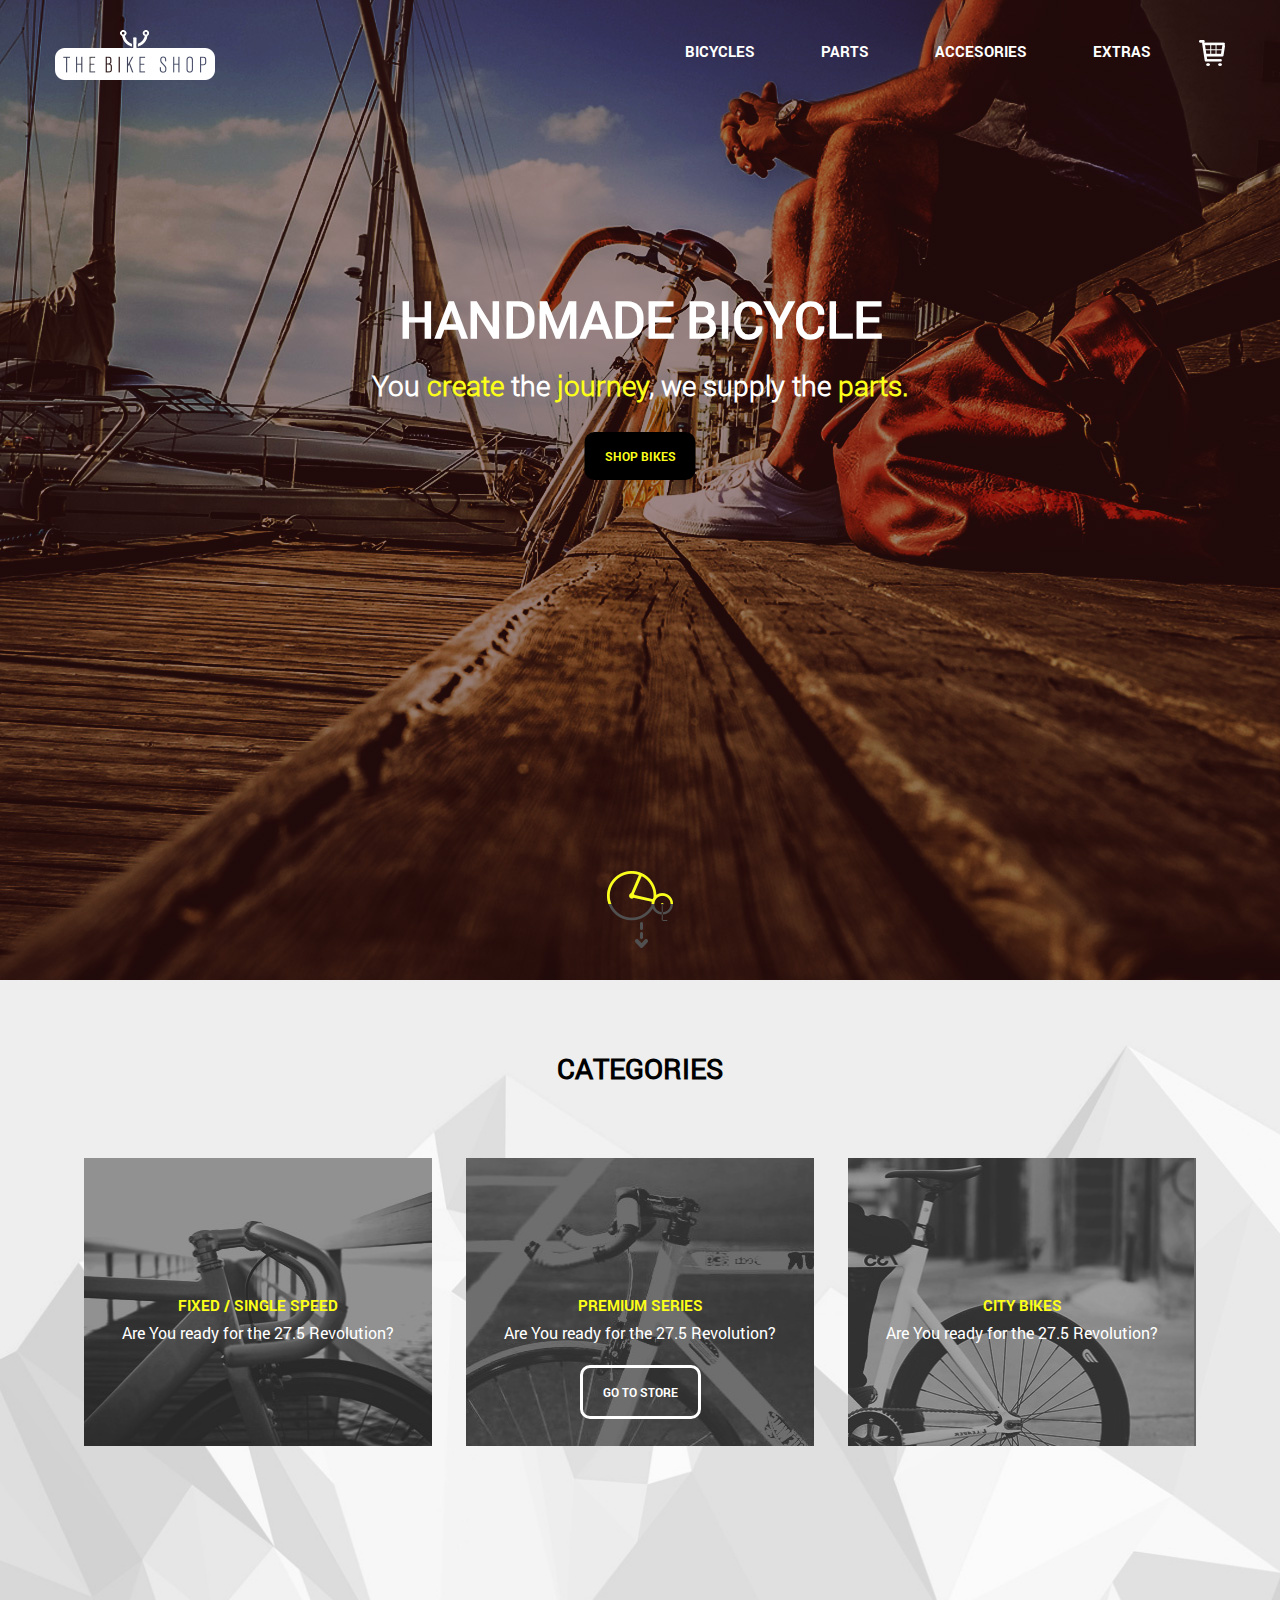
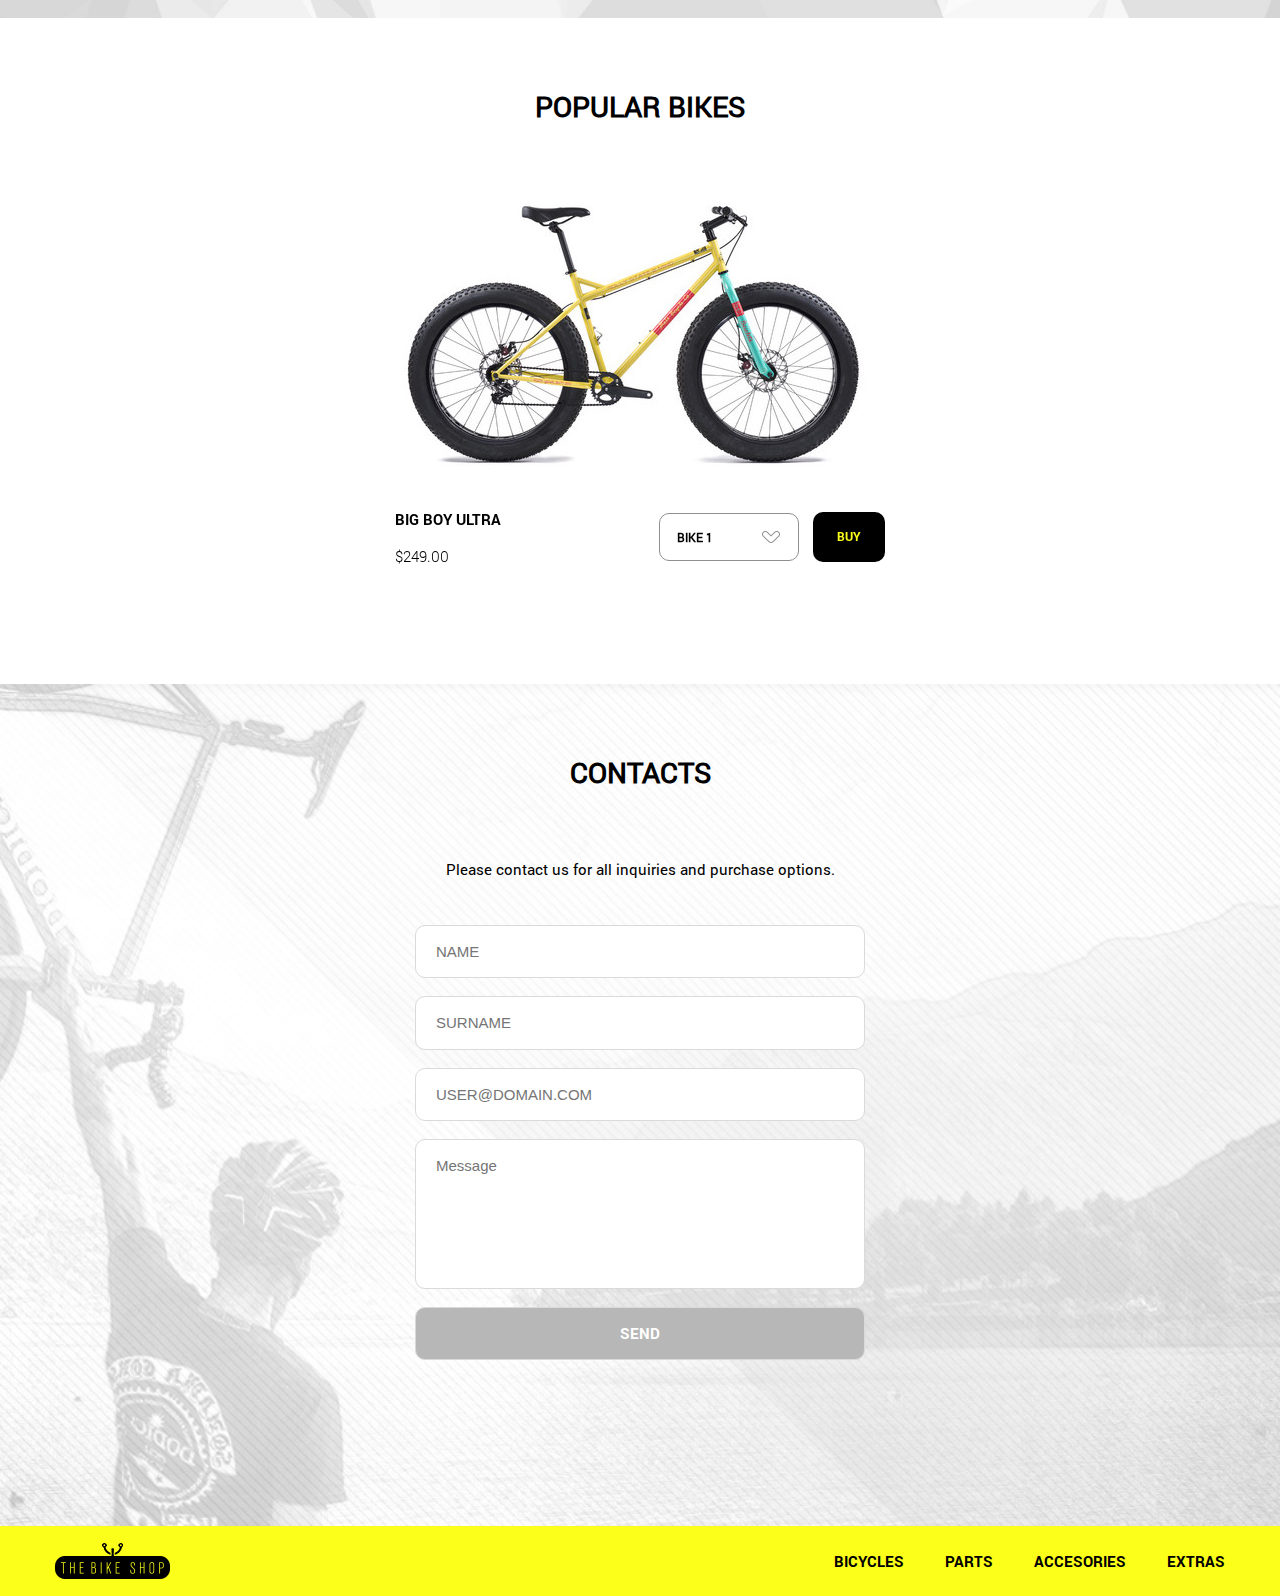
==== pages/2/index.html @ 224ae182 "Add page 2" ====
<!DOCTYPE html>
<html lang="ru-RU">
  <head>
    <meta charset="utf-8">
    <meta http-equiv="X-UA-Compatible" content="IE = edge">
    <meta name="viewport" content="width=device-width,initial-scale=1,user-scalable=no, maximum-scale=1">
    <meta name="keywords" content="">
    <link rel="shortcut icon" href="img/favicon/favicon.ico" type="image/x-icon">
    <link rel="stylesheet" type="text/css" href="fonts/fonts.css">
    <link rel="stylesheet" type="text/css" href="css/style.css">
    <title>Index
    </title>
  </head>
  <body>
    <div class="wrapper">
      <header>
        <div class="header">
          <div class="container clearfix">
            <div class="header_logo"><a href="#javascript:void(0);"><img src="img/logo.png" alt="Logo"></a></div>
            <nav class="header__nav clearfix"><a class="mobile-menu" href="#javascript(0):void(0);" id="touch-menu"><span class="hamburger"></span></a>
              <ul class="header__nav_list">
                <li><a href="#javascript:void(0);">Bicycles</a>
                  <ul class="header__nav_sublist">
                    <li><a href="#javascript:void(0);">Fixed / Single Speed</a></li>
                    <li><a href="#javascript:void(0);">City Bikes</a></li>
                    <li><a href="#javascript:void(0);">Premium Series</a></li>
                  </ul>
                </li>
                <li><a href="#javascript:void(0);">Parts</a></li>
                <li><a href="#javascript:void(0);">Accesories</a></li>
                <li><a href="#javascript:void(0);">Extras</a></li>
              </ul>
              <div class="header__nav_cart"><a href="#javascript:void(0);"><img src="img/cart.png" alt="Cart"></a></div>
            </nav>
          </div>
        </div>
      </header>
      <section class="home">
        <div class="home__text">
          <h1>HANDMADE BICYCLE</h1><h3> You<span> create</span> the <span>journey</span>, we supply the <span>parts.</span></h3><a class="g_btn" href="#javascript:void(0);">Shop Bikes</a>
        </div>
        <div class="btn_down_scroll"></div>
      </section>
      <section class="categories">
        <div class="container">
          <h2 class="section_title">Categories</h2>
          <div class="categories__item_wrap">
            <div class="categories__item"><img src="img/content/category_item1.jpg" alt="Category Item 1">
              <div class="categories__item_info"><span class="categories__item_title">Fixed / Single Speed</span><span class="categories__item_desc">Are You ready for the 27.5 Revolution?</span></div>
            </div>
            <div class="categories__item premium_item"><img src="img/content/category_item2.jpg" alt="Category Item 2">
              <div class="categories__item_info"><span class="categories__item_title">Premium Series</span><span class="categories__item_desc">Are You ready for the 27.5 Revolution?</span><a class="g_btn_shop" href="#javascript:void(0);">Go To Store</a></div>
            </div>
            <div class="categories__item"><img src="img/content/category_item3.jpg" alt="Category Item 3">
              <div class="categories__item_info"><span class="categories__item_title">City Bikes</span><span class="categories__item_desc">Are You ready for the 27.5 Revolution?</span></div>
            </div>
          </div>
        </div>
      </section>
      <section class="popular">
        <div class="container">
          <h2 class="section_title">Popular Bikes</h2>
          <div class="js_slider_bikes">
            <div class="js_slide_bike">
              <div class="js_slide_bike__img_wrap"><img src="img/slider_bikes/slide1.jpg" alt="Slide 1"></div>
              <div class="js_slide_bike__info clearfix">
                <div class="js_slide_bike__info_left"><span class="name">Big Boy Ultra</span><span class="price">$249.00</span></div>
                <div class="js_slide_bike__info_right"><select name="bikes">
<option value="bike1">Bike 1</option>
<option value="bike2">Bike 2</option>
<option value="bike3">Bike 3</option>
<option value="bike4">Bike 4</option>
</select>
                  <button class="g_btn_buy">Buy</button>
                </div>
              </div>
            </div>
            <div class="js_slide_bike">
              <div class="js_slide_bike__img_wrap"><img src="img/slider_bikes/slide2.jpg" alt="Slide 2"></div>
              <div class="js_slide_bike__info clearfix">
                <div class="js_slide_bike__info_left"><span class="name">Big Boy Ultra</span><span class="price">$249.00</span></div>
                <div class="js_slide_bike__info_right"><select name="bikes">
<option value="bike1">Bike 1</option>
<option value="bike2">Bike 2</option>
<option value="bike3">Bike 3</option>
<option value="bike4">Bike 4</option>
</select>
                  <button class="g_btn_buy">Buy</button>
                </div>
              </div>
            </div>
            <div class="js_slide_bike">
              <div class="js_slide_bike__img_wrap"><img src="img/slider_bikes/slide3.jpg" alt="Slide 3"></div>
              <div class="js_slide_bike__info clearfix">
                <div class="js_slide_bike__info_left"><span class="name">Big Boy Ultra</span><span class="price">$249.00</span></div>
                <div class="js_slide_bike__info_right"><select name="bikes">
<option value="bike1">Bike 1</option>
<option value="bike2">Bike 2</option>
<option value="bike3">Bike 3</option>
<option value="bike4">Bike 4</option>
</select>
                  <button class="g_btn_buy">Buy</button>
                </div>
              </div>
            </div>
          </div>
        </div>
      </section>
      <section class="contact_us">
        <div class="container">
          <h2 class="section_title">Contacts</h2>
          <p class="section_desc">Please contact us for all inquiries and purchase options.</p>
          <form class="contact_us__form">
            <input class="g_input_form g_input_form--mini" type="text" placeholder="Name">
            <input class="g_input_form" type="text" placeholder="Surname">
            <input class="g_input_form" type="text" placeholder="user@domain.com">
            <textarea class="g_input_form" placeholder="Message"></textarea>
            <input class="g_input_form" type="submit" value="Send">
          </form>
        </div>
      </section>
      <footer>
        <div class="footer">
          <div class="container clearfix">
            <div class="footer_nav">
              <ul class="footer_nav__list">
                <li><a href="#javascript:void(0);">Bicycles</a></li>
                <li><a href="#javascript:void(0);">Parts</a></li>
                <li><a href="#javascript:void(0);">Accesories</a></li>
                <li><a href="#javascript:void(0);">Extras</a></li>
              </ul>
            </div>
            <div class="footer_logo"><a href="#javascript:void(0);"><img src="img/logo_black.png" alt="Logo"></a></div>
          </div>
        </div>
      </footer>
    </div>
    <script type="text/javascript" src="js/jquery-3.1.1.min.js"></script>
    <script type="text/javascript" src="js/jquery-migrate-1.4.1.min.js"></script>
    <script type="text/javascript" src="js/jquery-ui.min.js"></script>
    <script type="text/javascript" src="js/cusel-min-2.5.js"></script>
    <script src="js/libs.min.js"></script>
    <script src="js/common.js"></script>
  </body>
</html>
---- pages/2/fonts/fonts.css ----
@font-face {
    font-family: "RobotoRegular";
    src: url("../fonts/RobotoRegular/RobotoRegular.eot");
    src: url("../fonts/RobotoRegular/RobotoRegular.eot?#iefix")format("embedded-opentype"),
    url("../fonts/RobotoRegular/RobotoRegular.woff") format("woff"),
    url("../fonts/RobotoRegular/RobotoRegular.ttf") format("truetype");
    font-style: normal;
    font-weight: normal;
}
/* font-family: "RobotoLight"; */
@font-face {
    font-family: "RobotoLight";
    src: url("../fonts/RobotoLight/RobotoLight.eot");
    src: url("../fonts/RobotoLight/RobotoLight.eot?#iefix")format("embedded-opentype"),
    url("../fonts/RobotoLight/RobotoLight.woff") format("woff"),
    url("../fonts/RobotoLight/RobotoLight.ttf") format("truetype");
    font-style: normal;
    font-weight: normal;
}
/* font-family: "RobotoBold"; */
@font-face {
    font-family: "RobotoBold";
    src: url("../fonts/RobotoBold/RobotoBold.eot");
    src: url("../fonts/RobotoBold/RobotoBold.eot?#iefix")format("embedded-opentype"),
    url("../fonts/RobotoBold/RobotoBold.woff") format("woff"),
    url("../fonts/RobotoBold/RobotoBold.ttf") format("truetype");
    font-style: normal;
    font-weight: normal;
}
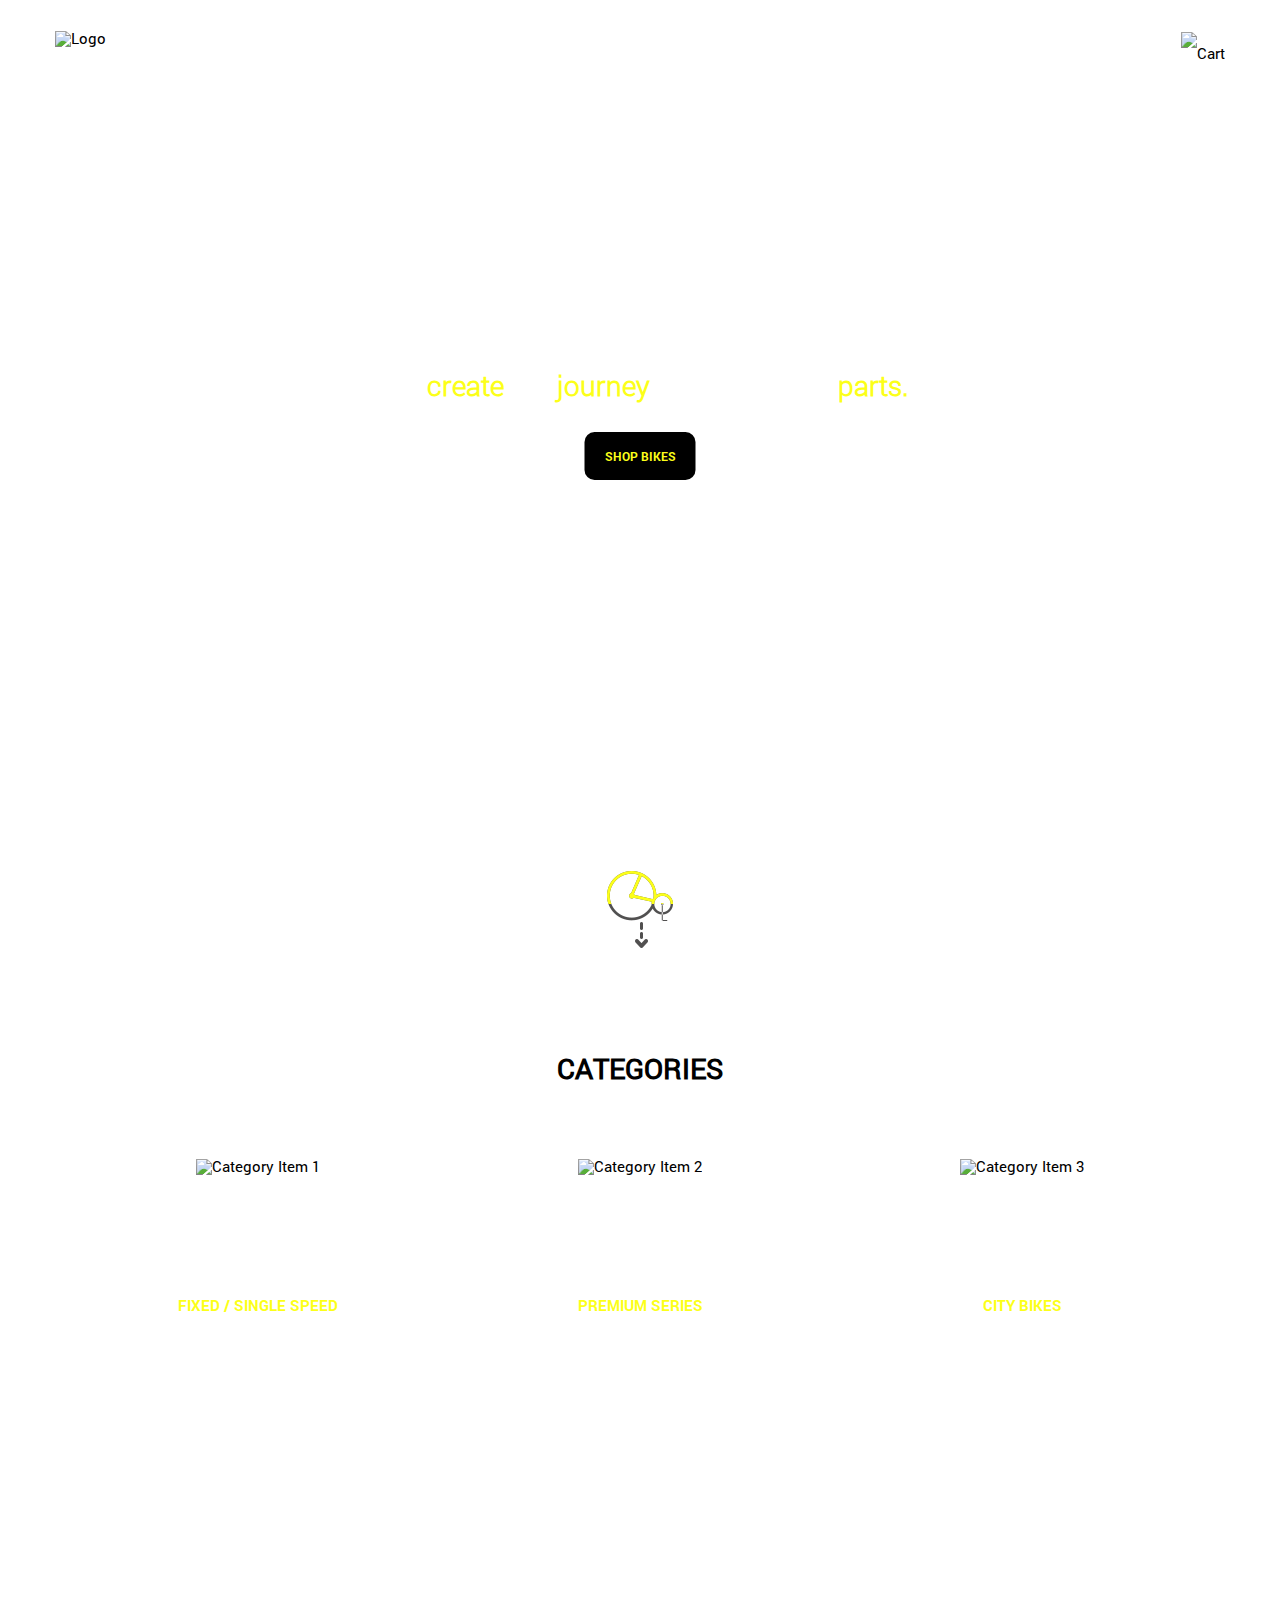
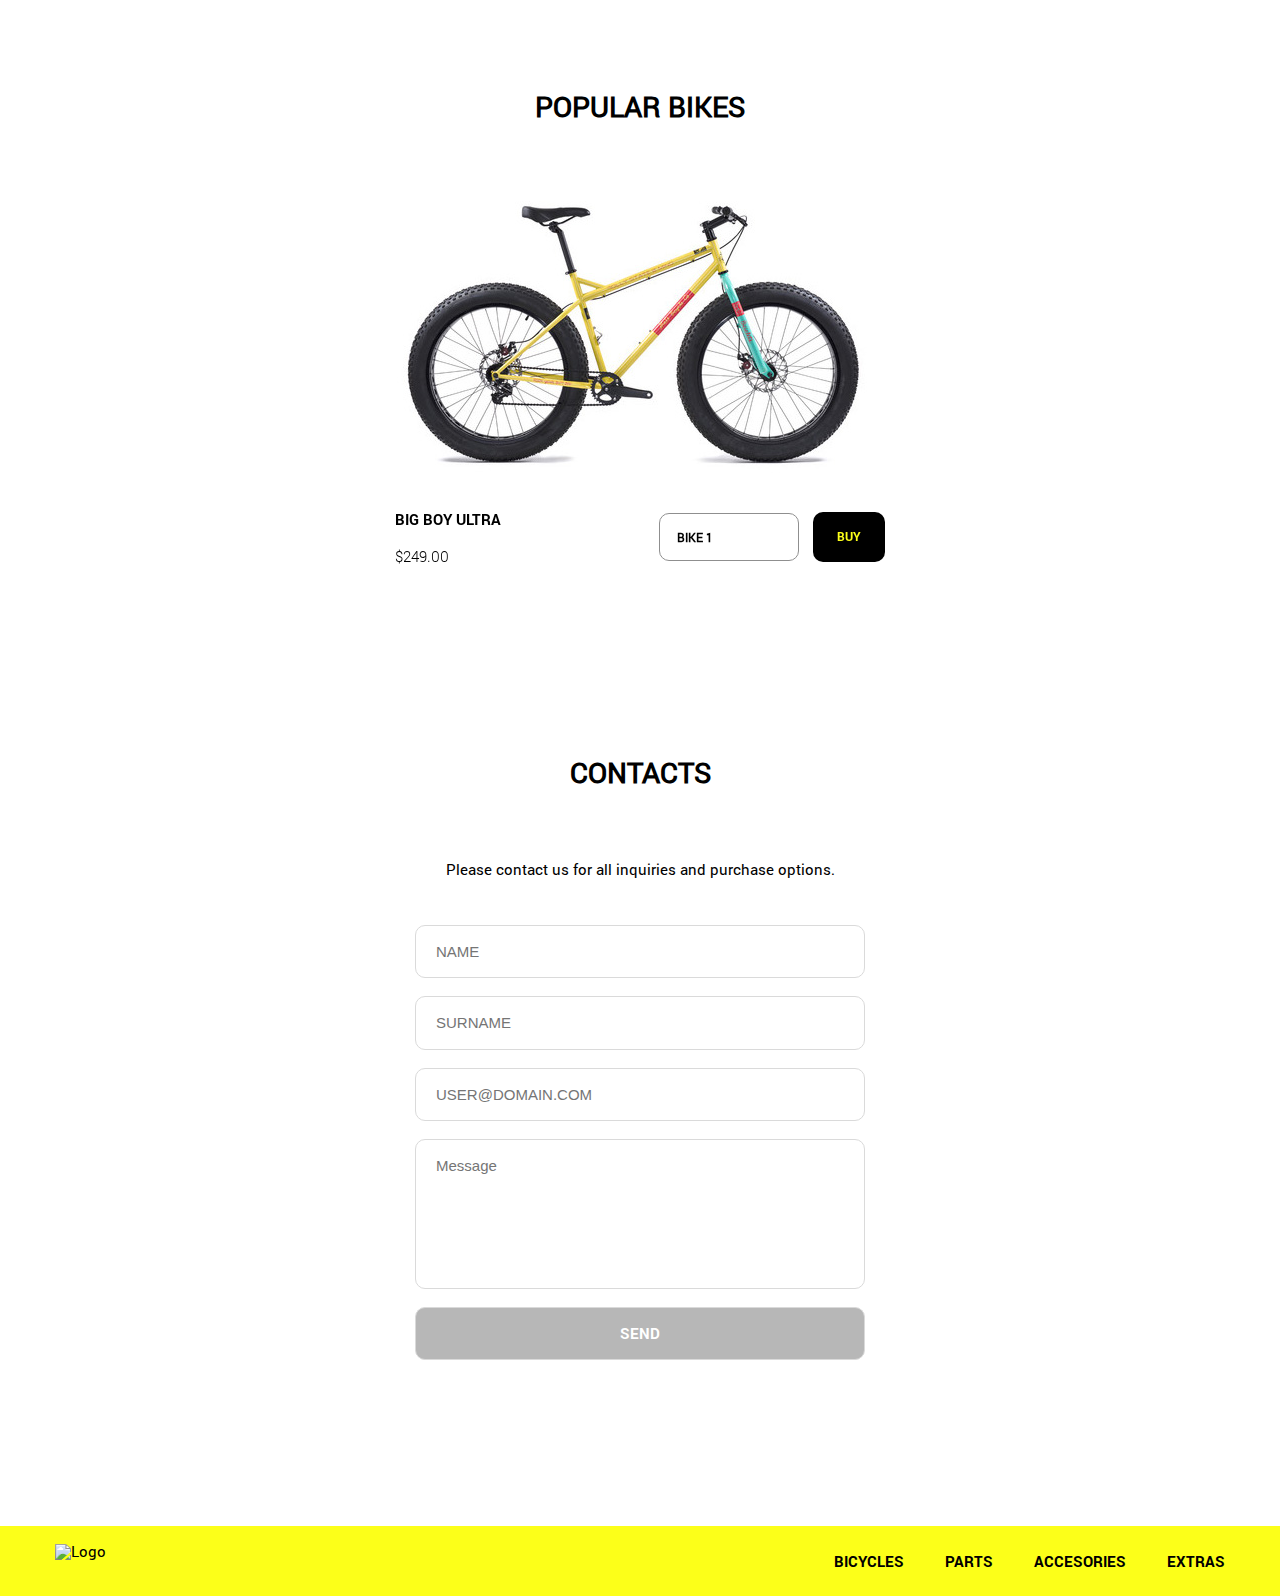
==== commit 05db53a5: "update v0.1" ====
--- a/pages/2/index.html
+++ b/pages/2/index.html
@@ -6,8 +6,8 @@
     <meta name="viewport" content="width=device-width,initial-scale=1,user-scalable=no, maximum-scale=1">
     <meta name="keywords" content="">
     <link rel="shortcut icon" href="img/favicon/favicon.ico" type="image/x-icon">
-    <link rel="stylesheet" type="text/css" href="fonts/fonts.css">
-    <link rel="stylesheet" type="text/css" href="css/style.css">
+    <link rel="stylesheet" property=stylesheet type="text/css" href="fonts/fonts.css">
+    <link rel="stylesheet" property=stylesheet type="text/css" href="css/style.css">
     <title>Index
     </title>
   </head>
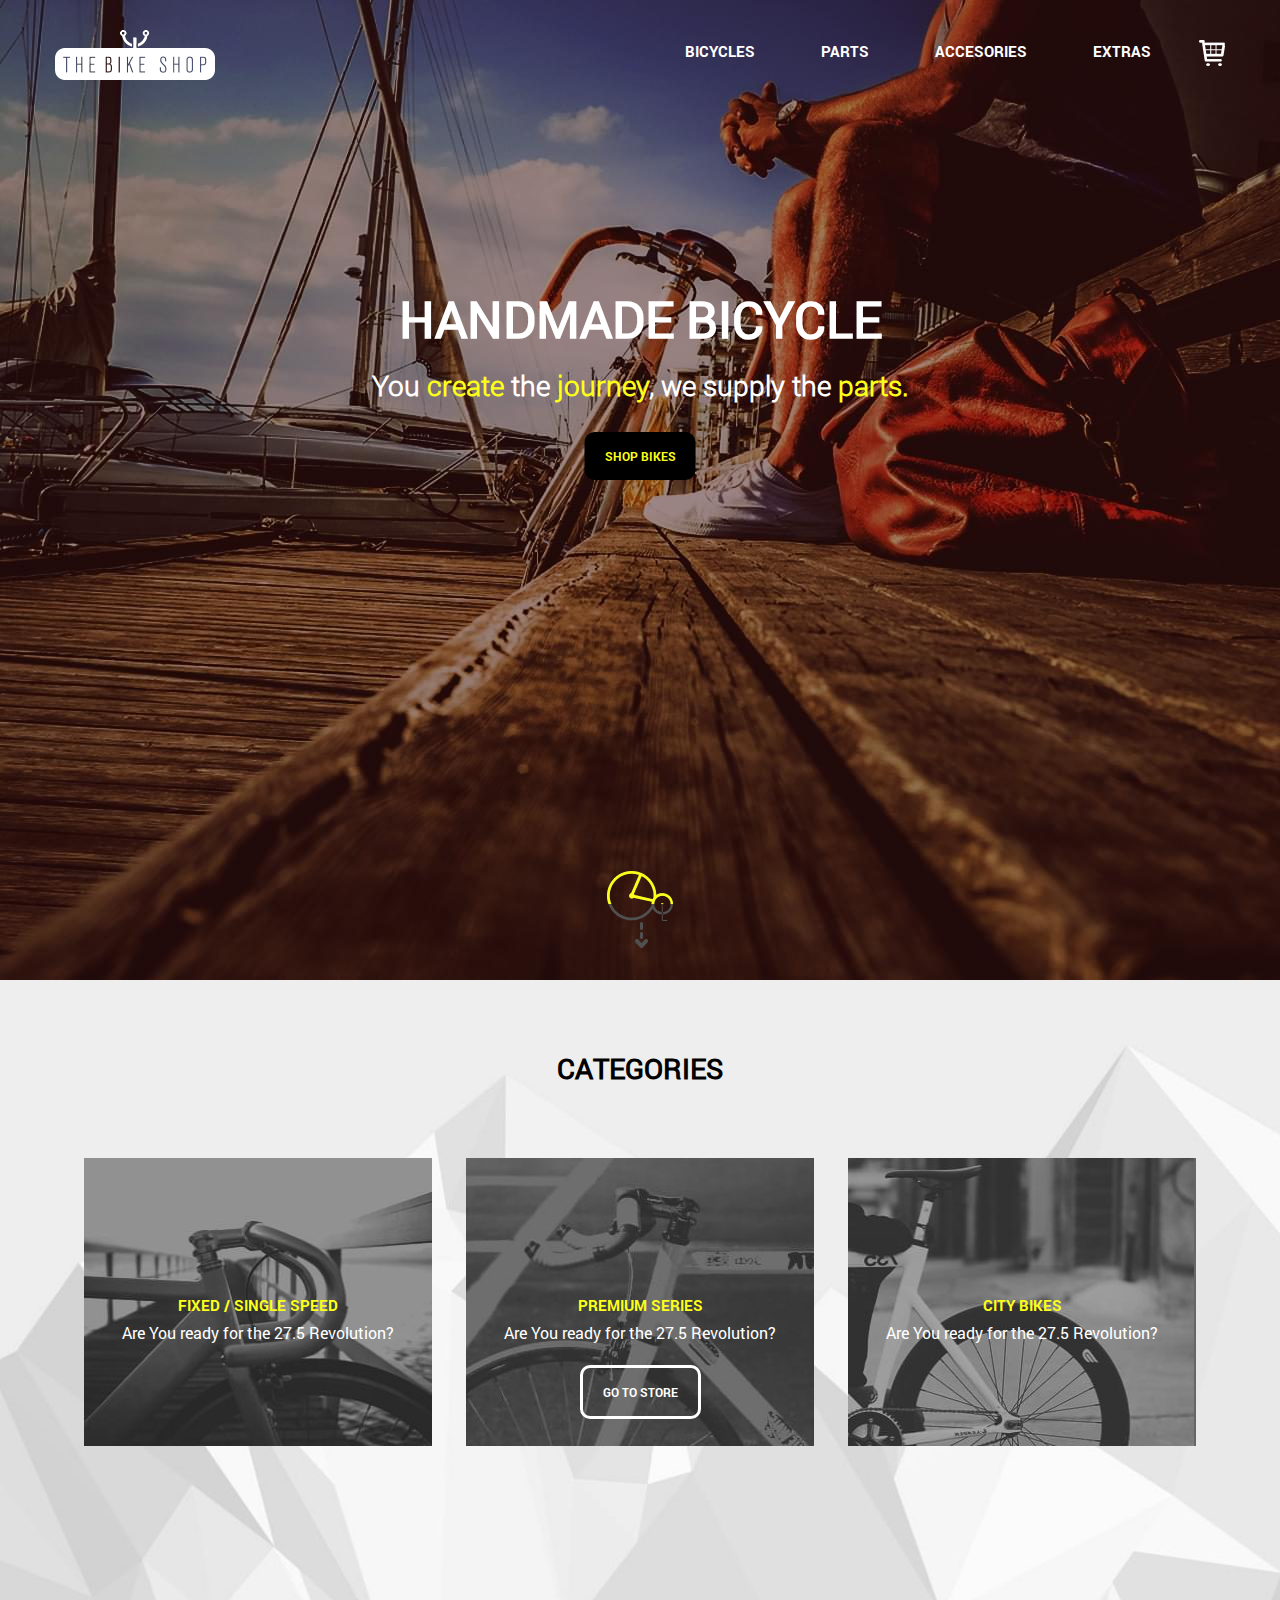
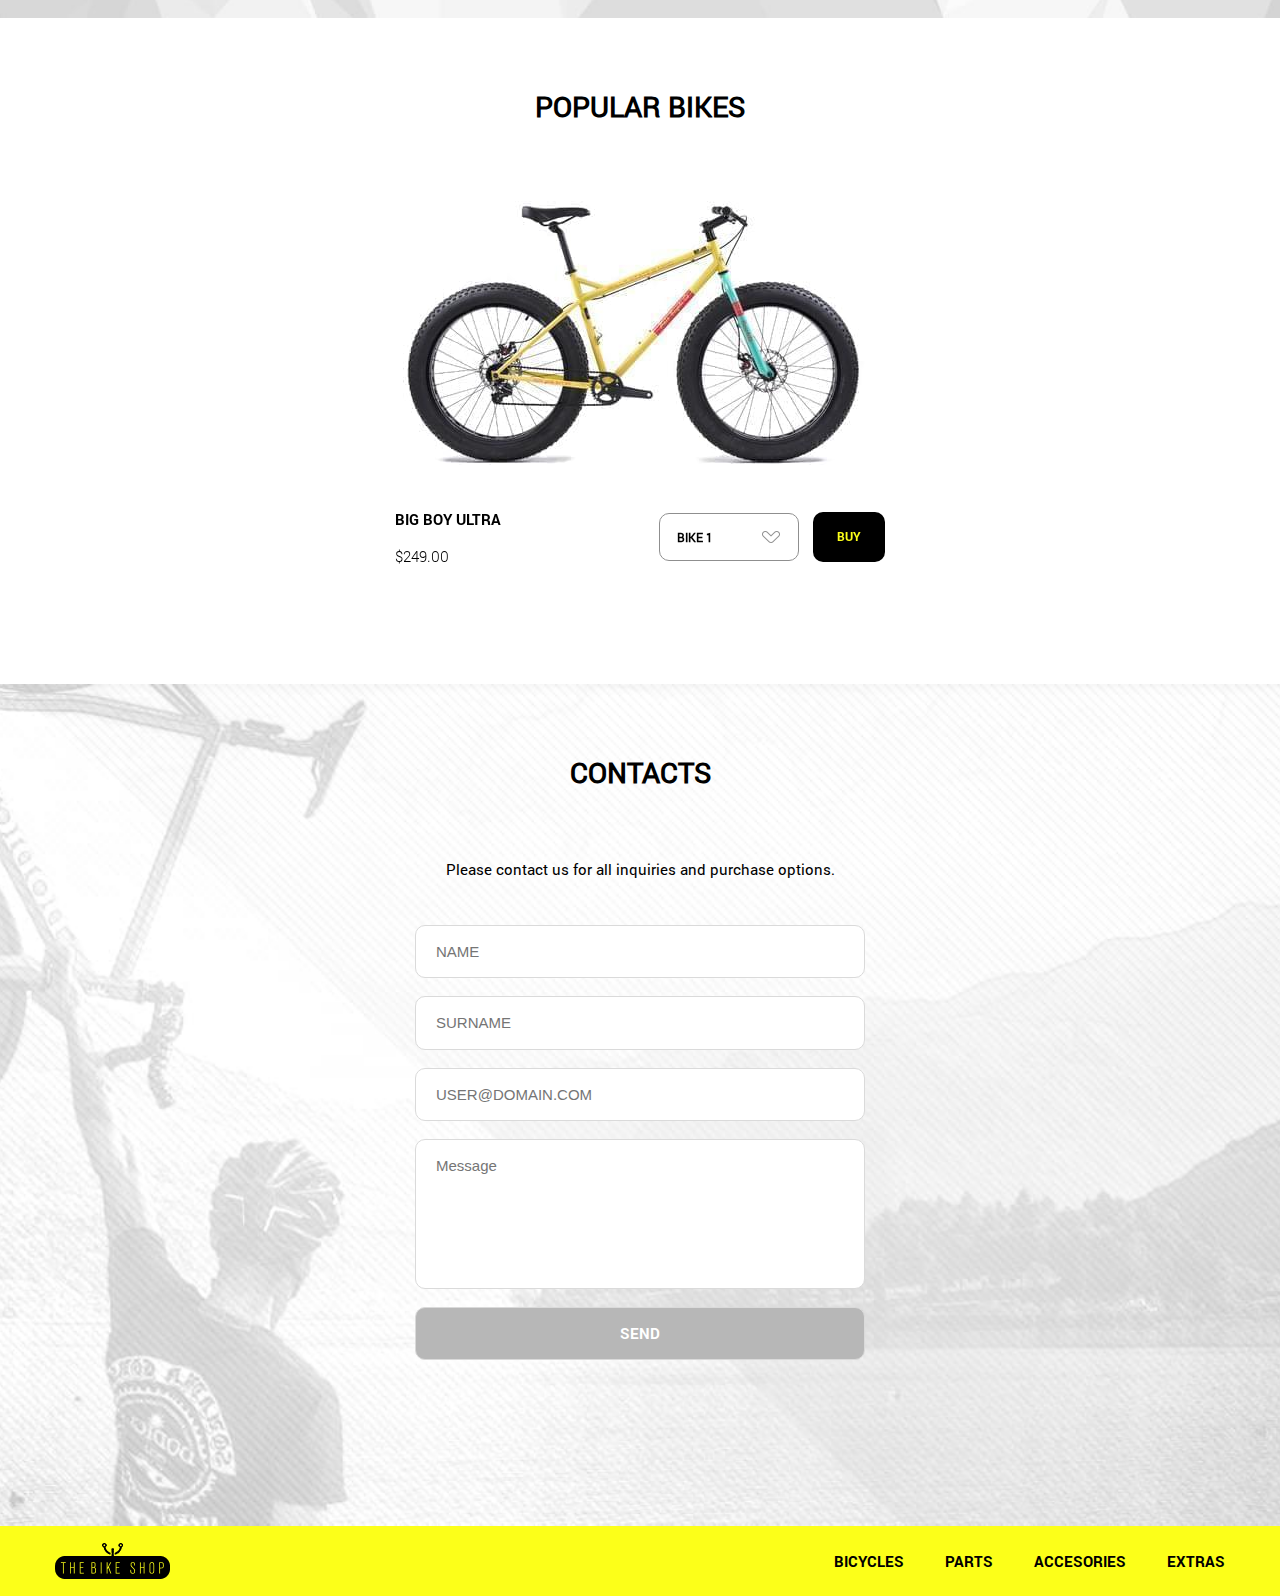
==== commit 40f44e43: "-1" ====
--- a/pages/2/index.html
+++ b/pages/2/index.html
@@ -6,8 +6,6 @@
     <meta name="viewport" content="width=device-width,initial-scale=1,user-scalable=no, maximum-scale=1">
     <meta name="keywords" content="">
     <link rel="shortcut icon" href="img/favicon/favicon.ico" type="image/x-icon">
-    <link rel="stylesheet" property=stylesheet type="text/css" href="fonts/fonts.css">
-    <link rel="stylesheet" property=stylesheet type="text/css" href="css/style.css">
     <title>Index
     </title>
   </head>
@@ -135,6 +133,8 @@
         </div>
       </footer>
     </div>
+    <link rel="stylesheet" property=stylesheet type="text/css" href="fonts/fonts.css">
+    <link rel="stylesheet" property=stylesheet type="text/css" href="css/style.css">
     <script type="text/javascript" src="js/jquery-3.1.1.min.js"></script>
     <script type="text/javascript" src="js/jquery-migrate-1.4.1.min.js"></script>
     <script type="text/javascript" src="js/jquery-ui.min.js"></script>
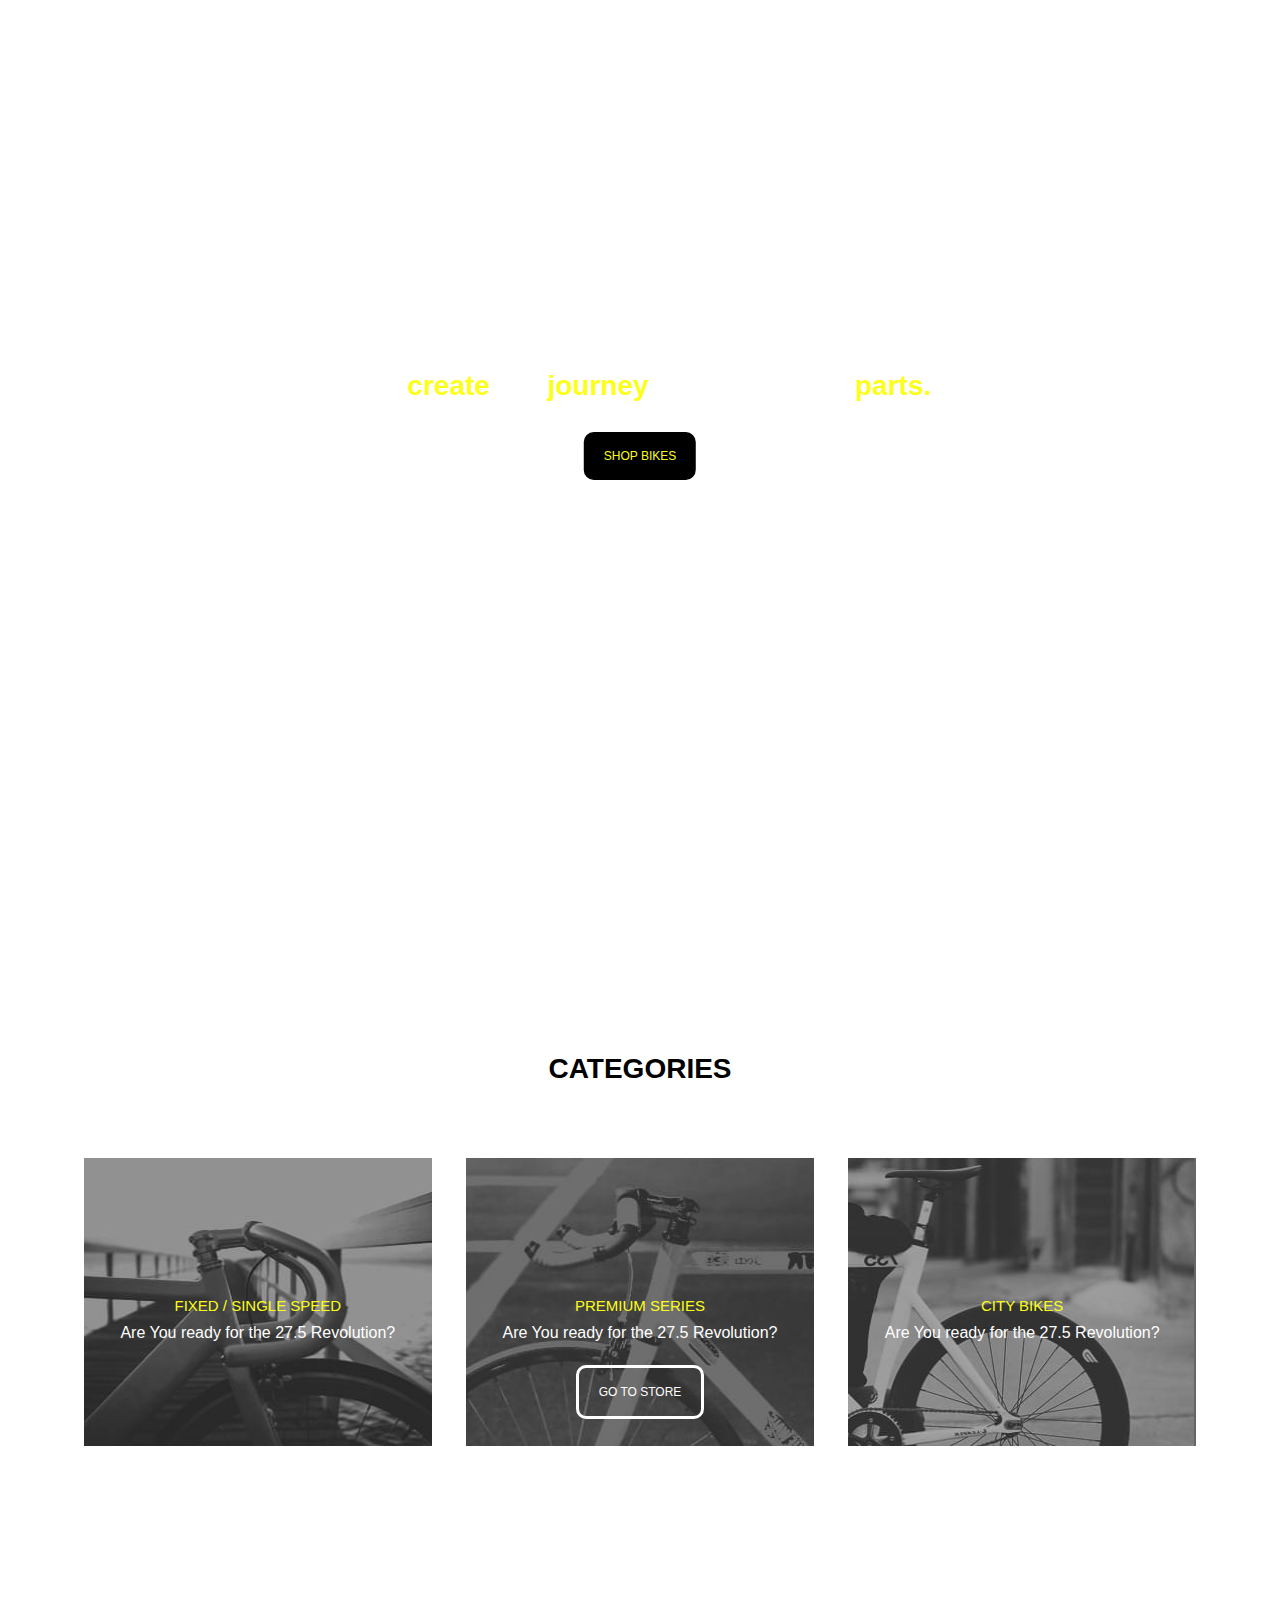
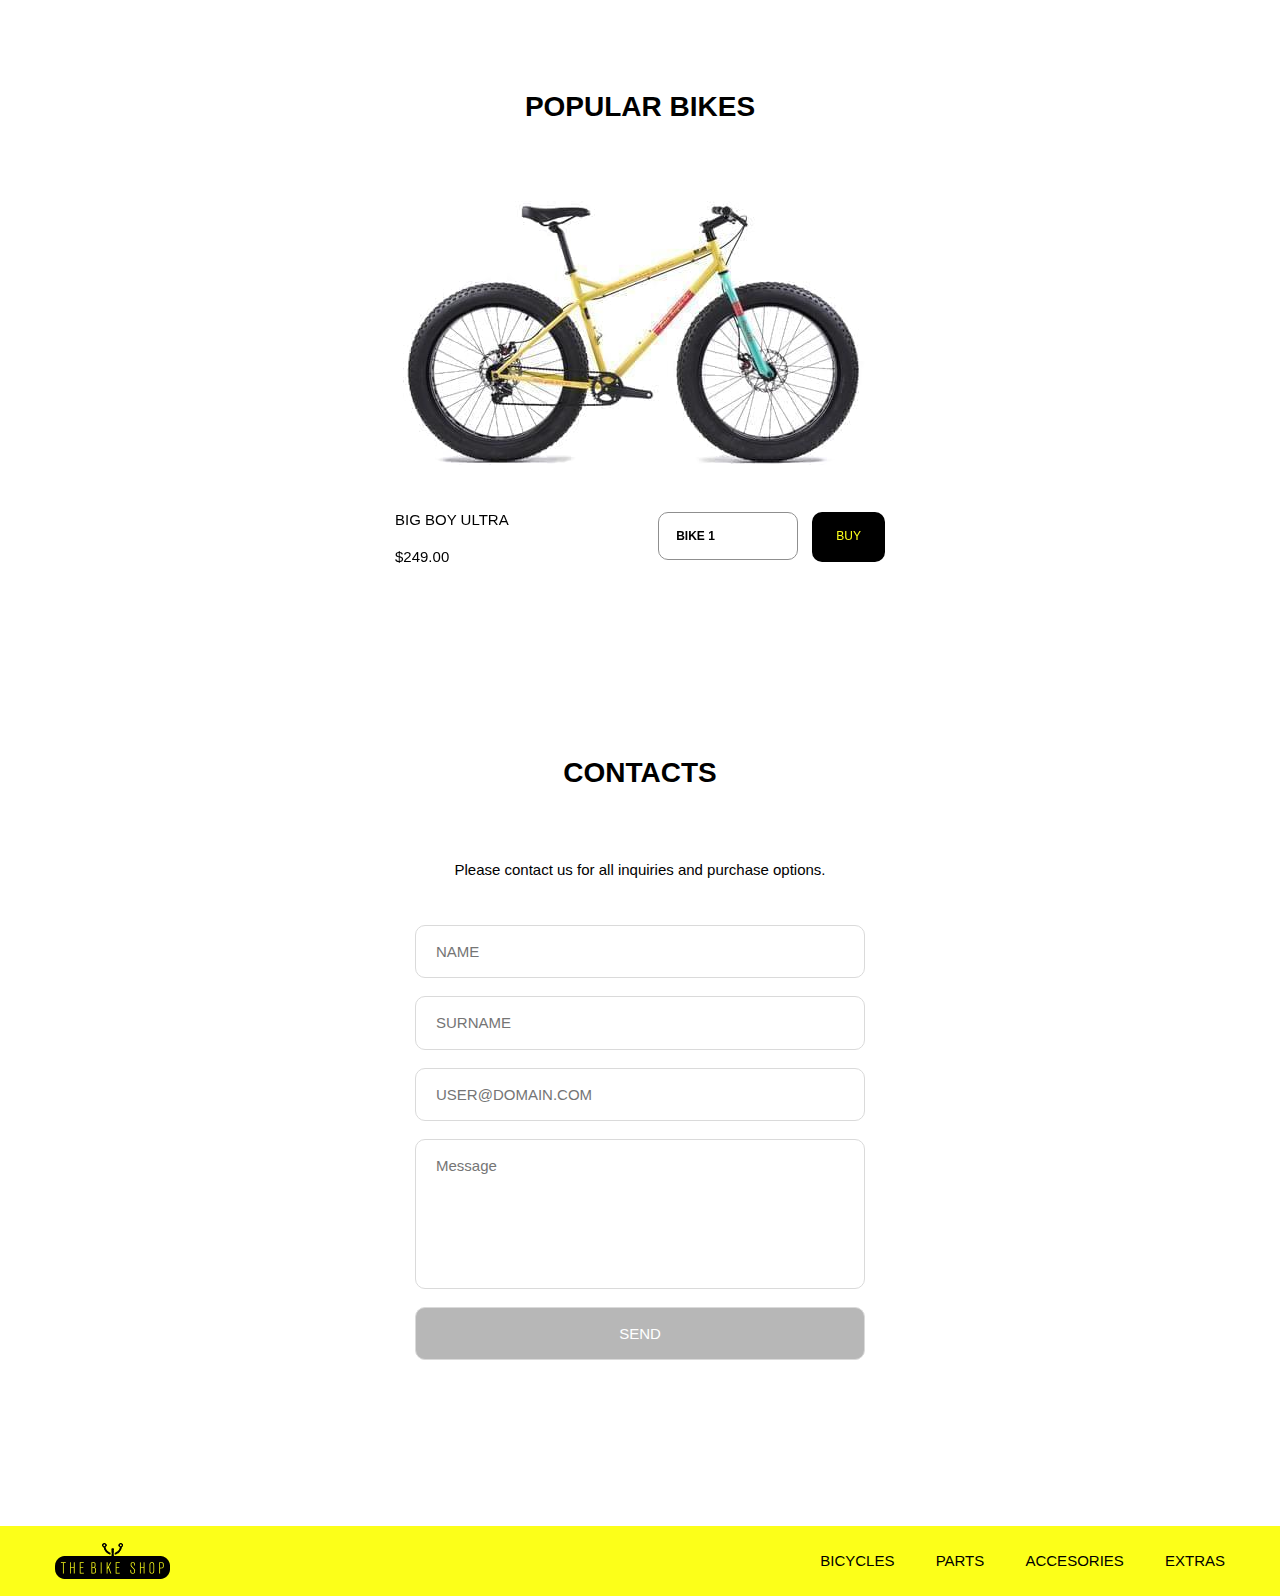
==== commit f4daf9d2: "2" ====
--- a/pages/2/index.html
+++ b/pages/2/index.html
@@ -6,6 +6,46 @@
     <meta name="viewport" content="width=device-width,initial-scale=1,user-scalable=no, maximum-scale=1">
     <meta name="keywords" content="">
     <link rel="shortcut icon" href="img/favicon/favicon.ico" type="image/x-icon">
+    <style>
+            @font-face {
+          font-family: "RobotoRegular";
+          src: url("../fonts/RobotoRegular/RobotoRegular.eot");
+          src: url("../fonts/RobotoRegular/RobotoRegular.eot?#iefix")format("embedded-opentype"),
+          url("../fonts/RobotoRegular/RobotoRegular.woff") format("woff"),
+          url("../fonts/RobotoRegular/RobotoRegular.ttf") format("truetype");
+          font-style: normal;
+          font-weight: normal;
+      }
+      /* font-family: "RobotoLight"; */
+      @font-face {
+          font-family: "RobotoLight";
+          src: url("../fonts/RobotoLight/RobotoLight.eot");
+          src: url("../fonts/RobotoLight/RobotoLight.eot?#iefix")format("embedded-opentype"),
+          url("../fonts/RobotoLight/RobotoLight.woff") format("woff"),
+          url("../fonts/RobotoLight/RobotoLight.ttf") format("truetype");
+          font-style: normal;
+          font-weight: normal;
+      }
+      /* font-family: "RobotoBold"; */
+      @font-face {
+          font-family: "RobotoBold";
+          src: url("../fonts/RobotoBold/RobotoBold.eot");
+          src: url("../fonts/RobotoBold/RobotoBold.eot?#iefix")format("embedded-opentype"),
+          url("../fonts/RobotoBold/RobotoBold.woff") format("woff"),
+          url("../fonts/RobotoBold/RobotoBold.ttf") format("truetype");
+          font-style: normal;
+          font-weight: normal;
+      }
+    </style>
+    <style>
+      @charset "UTF-8";/*! normalize.css v5.0.0 | MIT License | github.com/necolas/normalize.css */button,hr,input{overflow:visible}audio,canvas,progress,video{display:inline-block}progress,sub,sup{vertical-align:baseline}[type=checkbox],[type=radio],legend{padding:0;box-sizing:border-box}.mfp-arrow,.slick-slider{-webkit-tap-highlight-color:transparent}.mfp-arrow:after,.mfp-arrow:before,.mfp-container:before,.mfp-figure:after,.slick-track:after,.slick-track:before{content:''}.mfp-close,a{text-decoration:none}*,.mfp-container,.slick-slider,:after,:before,img.mfp-img,legend{box-sizing:border-box}.clearfix:after,.slick-track:after{clear:both}html{font-family:sans-serif;-ms-text-size-adjust:100%;-webkit-text-size-adjust:100%}body{margin:0}article,aside,details,figcaption,figure,footer,header,main,menu,nav,section{display:block}h1{font-size:2em}figure{margin:1em 40px}hr{box-sizing:content-box;height:0}code,kbd,pre,samp{font-family:monospace,monospace;font-size:1em}a{background-color:transparent;-webkit-text-decoration-skip:objects}a:active,a:hover{outline-width:0}abbr[title]{border-bottom:none;text-decoration:underline;text-decoration:underline dotted}b,strong{font-weight:bolder}dfn{font-style:italic}mark{background-color:#ff0;color:#000}small{font-size:80%}sub,sup{font-size:75%;line-height:0;position:relative}sub{bottom:-.25em}sup{top:-.5em}.mfp-bg,.mfp-container,.mfp-wrap{left:0;top:0;width:100%}audio:not([controls]){display:none;height:0}img{border-style:none}svg:not(:root){overflow:hidden}button,input,optgroup,select,textarea{font-family:sans-serif;font-size:100%;line-height:1.15;margin:0}button,select{text-transform:none}[type=reset],[type=submit],button,html [type=button]{-webkit-appearance:button}[type=button]::-moz-focus-inner,[type=reset]::-moz-focus-inner,[type=submit]::-moz-focus-inner,button::-moz-focus-inner{border-style:none;padding:0}[type=button]:-moz-focusring,[type=reset]:-moz-focusring,[type=submit]:-moz-focusring,button:-moz-focusring{outline:ButtonText dotted 1px}fieldset{border:1px solid silver;margin:0 2px;padding:.35em .625em .75em}legend{color:inherit;display:table;max-width:100%;white-space:normal}.cusel,.footer_nav,.header__nav_cart,.mfp-container:before,.mfp-content,.mobile-menu,audio,canvas,iframe,img,svg,video{vertical-align:middle}textarea{overflow:auto}[type=number]::-webkit-inner-spin-button,[type=number]::-webkit-outer-spin-button{height:auto}[type=search]{-webkit-appearance:textfield;outline-offset:-2px}[type=search]::-webkit-search-cancel-button,[type=search]::-webkit-search-decoration{-webkit-appearance:none}::-webkit-file-upload-button{-webkit-appearance:button;font:inherit}summary{display:list-item}[hidden],template{display:none}.mfp-bg{height:100%;z-index:1042;overflow:hidden;position:fixed;background:#0b0b0b;opacity:.8}.mfp-wrap{height:100%;z-index:1043;position:fixed;outline:0!important;-webkit-backface-visibility:hidden}.mfp-container{text-align:center;position:absolute;height:100%;padding:0 8px}.mfp-container:before{display:inline-block;height:100%}.mfp-align-top .mfp-container:before{display:none}.mfp-content{position:relative;display:inline-block;margin:0 auto;text-align:left;z-index:1045}.mfp-close,.mfp-preloader{text-align:center;position:absolute}.mfp-ajax-holder .mfp-content,.mfp-inline-holder .mfp-content{width:100%;cursor:auto}.mfp-ajax-cur{cursor:progress}.mfp-zoom-out-cur,.mfp-zoom-out-cur .mfp-image-holder .mfp-close{cursor:zoom-out}.mfp-zoom{cursor:pointer;cursor:zoom-in}.mfp-auto-cursor .mfp-content{cursor:auto}.mfp-arrow,.mfp-close,.mfp-counter,.mfp-preloader{-webkit-user-select:none;-moz-user-select:none;-ms-user-select:none;user-select:none}.mfp-loading.mfp-figure{display:none}.mfp-hide{display:none!important}.mfp-preloader{color:#CCC;top:50%;width:auto;margin-top:-.8em;left:8px;right:8px;z-index:1044}.mfp-preloader a{color:#CCC}.mfp-close,.mfp-preloader a:hover{color:#FFF}.mfp-s-error .mfp-content,.mfp-s-ready .mfp-preloader{display:none}button.mfp-arrow,button.mfp-close{overflow:visible;cursor:pointer;background:0 0;border:0;-webkit-appearance:none;display:block;outline:0;padding:0;z-index:1046;box-shadow:none;-ms-touch-action:manipulation;touch-action:manipulation}button::-moz-focus-inner{padding:0;border:0}.mfp-close{width:44px;height:44px;line-height:44px;right:0;top:0;opacity:.65;padding:0 0 18px 10px;font-style:normal;font-size:28px;font-family:Arial,Baskerville,monospace}.mfp-close:focus,.mfp-close:hover{opacity:1}.mfp-close:active{top:1px}.mfp-close-btn-in .mfp-close{color:#333}.mfp-iframe-holder .mfp-close,.mfp-image-holder .mfp-close{color:#FFF;right:-6px;text-align:right;padding-right:6px;width:100%}.mfp-counter{position:absolute;top:0;right:0;color:#CCC;font-size:12px;line-height:18px;white-space:nowrap}.mfp-figure,img.mfp-img{line-height:0}.mfp-arrow{position:absolute;opacity:.65;margin:-55px 0 0;top:50%;padding:0;width:90px;height:110px}.mfp-arrow:active{margin-top:-54px}.mfp-arrow:focus,.mfp-arrow:hover{opacity:1}.mfp-arrow:after,.mfp-arrow:before{display:block;width:0;height:0;position:absolute;left:0;top:0;margin-top:35px;margin-left:35px;border:inset transparent}.mfp-arrow:after{border-top-width:13px;border-bottom-width:13px;top:8px}.mfp-arrow:before{border-top-width:21px;border-bottom-width:21px;opacity:.7}.mfp-arrow-left{left:0}.mfp-arrow-left:after{border-right:17px solid #FFF;margin-left:31px}.mfp-arrow-left:before{margin-left:25px;border-right:27px solid #3F3F3F}.mfp-arrow-right{right:0}.mfp-arrow-right:after{border-left:17px solid #FFF;margin-left:39px}.mfp-arrow-right:before{border-left:27px solid #3F3F3F}.mfp-iframe-holder{padding-top:40px;padding-bottom:40px}.mfp-iframe-holder .mfp-content{line-height:0;width:100%;max-width:900px}.mfp-image-holder .mfp-content,img.mfp-img{max-width:100%}.mfp-iframe-holder .mfp-close{top:-40px}.mfp-iframe-scaler{width:100%;height:0;overflow:hidden;padding-top:56.25%}.mfp-iframe-scaler iframe{position:absolute;display:block;top:0;left:0;width:100%;height:100%;box-shadow:0 0 8px rgba(0,0,0,.6);background:#000}.mfp-figure:after,img.mfp-img{width:auto;height:auto;display:block}img.mfp-img{padding:40px 0;margin:0 auto}.mfp-figure:after{position:absolute;left:0;top:40px;bottom:40px;right:0;z-index:-1;box-shadow:0 0 8px rgba(0,0,0,.6);background:#444}.mfp-figure small{color:#BDBDBD;display:block;font-size:12px;line-height:14px}.mfp-figure figure{margin:0}.mfp-bottom-bar{margin-top:-36px;position:absolute;top:100%;left:0;width:100%;cursor:auto}.mfp-title{text-align:left;line-height:18px;color:#F3F3F3;word-wrap:break-word;padding-right:36px}.mfp-gallery .mfp-image-holder .mfp-figure{cursor:pointer}@media screen and (max-width:800px) and (orientation:landscape),screen and (max-height:300px){.mfp-img-mobile .mfp-image-holder{padding-left:0;padding-right:0}.mfp-img-mobile img.mfp-img{padding:0}.mfp-img-mobile .mfp-figure:after{top:0;bottom:0}.mfp-img-mobile .mfp-figure small{display:inline;margin-left:5px}.mfp-img-mobile .mfp-bottom-bar{background:rgba(0,0,0,.6);bottom:0;margin:0;top:auto;padding:3px 5px;position:fixed;box-sizing:border-box}.mfp-img-mobile .mfp-bottom-bar:empty{padding:0}.mfp-img-mobile .mfp-counter{right:5px;top:3px}.mfp-img-mobile .mfp-close{top:0;right:0;width:35px;height:35px;line-height:35px;background:rgba(0,0,0,.6);position:fixed;text-align:center;padding:0}}@media all and (max-width:900px){.mfp-arrow{transform:scale(.75)}.mfp-arrow-left{transform-origin:0}.mfp-arrow-right{transform-origin:100%}.mfp-container{padding-left:6px;padding-right:6px}}.bx-wrapper{position:relative;margin:0 auto 60px;padding:0}.bx-wrapper img{max-width:100%;display:block}.bx-wrapper .bx-viewport{box-shadow:0 0 5px #ccc;border:5px solid #fff;left:-5px;background:#fff;transform:translatez(0)}.bx-wrapper .bx-controls-auto,.bx-wrapper .bx-pager{position:absolute;bottom:-30px;width:100%}.bx-wrapper .bx-loading{min-height:50px;background:url(../img/plugins/bxslider/bx_loader.gif) center center no-repeat #fff;height:100%;width:100%;position:absolute;top:0;left:0;z-index:2000}.bx-wrapper .bx-pager{text-align:center;font-size:.85em;font-family:Arial;font-weight:700;color:#666;padding-top:20px}.bx-wrapper .bx-controls-auto .bx-controls-auto-item,.bx-wrapper .bx-pager .bx-pager-item{display:inline-block}.bx-wrapper .bx-pager.bx-default-pager a{background:#666;text-indent:-9999px;display:block;width:10px;height:10px;margin:0 5px;outline:0;border-radius:5px}.bx-wrapper .bx-pager.bx-default-pager a.active,.bx-wrapper .bx-pager.bx-default-pager a:hover{background:#000}.bx-wrapper .bx-prev{left:10px;background:url(../img/plugins/bxslider/controls.png) 0 -32px no-repeat}.bx-wrapper .bx-next{right:10px;background:url(../img/plugins/bxslider/controls.png) -43px -32px no-repeat}.bx-wrapper .bx-prev:hover{background-position:0 0}.bx-wrapper .bx-next:hover{background-position:-43px 0}.bx-wrapper .bx-controls-direction a{position:absolute;top:50%;margin-top:-16px;outline:0;width:32px;height:32px;text-indent:-9999px;z-index:9999}.bx-wrapper .bx-controls-direction a.disabled{display:none}.bx-wrapper .bx-controls-auto{text-align:center}.bx-wrapper .bx-controls-auto .bx-start{display:block;text-indent:-9999px;width:10px;height:11px;outline:0;background:url(../img/plugins/bxslider/controls.png) -86px -11px no-repeat;margin:0 3px}.bx-wrapper .bx-controls-auto .bx-start.active,.bx-wrapper .bx-controls-auto .bx-start:hover{background-position:-86px 0}.bx-wrapper .bx-controls-auto .bx-stop{display:block;text-indent:-9999px;width:9px;height:11px;outline:0;background:url(../img/plugins/bxslider/controls.png) -86px -44px no-repeat;margin:0 3px}.bx-wrapper .bx-controls-auto .bx-stop.active,.bx-wrapper .bx-controls-auto .bx-stop:hover{background-position:-86px -33px}.bx-wrapper .bx-controls.bx-has-controls-auto.bx-has-pager .bx-pager{text-align:left;width:80%}.categories__item,.categories__item_info,.categories__item_wrap,.home__text,.section_desc,.section_title,.slick-dots{text-align:center}.bx-wrapper .bx-controls.bx-has-controls-auto.bx-has-pager .bx-controls-auto{right:0;width:35px}.bx-wrapper .bx-caption{position:absolute;bottom:0;left:0;background:#666\9;background:rgba(80,80,80,.75);width:100%}.slick-list,.slick-slider,.slick-track{position:relative;display:block}.bx-wrapper .bx-caption span{color:#fff;font-family:Arial;display:block;font-size:.85em;padding:10px}.slick-dots li button:before,.slick-next:before,.slick-prev:before{font-family:slick;-webkit-font-smoothing:antialiased;-moz-osx-font-smoothing:grayscale}/*!
+ * animate.css -http://daneden.me/animate
+ * Version - 3.5.1
+ * Licensed under the MIT license - http://opensource.org/licenses/MIT
+ *
+ * Copyright (c) 2016 Daniel Eden
+ */.animated{animation-duration:1s;animation-fill-mode:both}.animated.infinite{animation-iteration-count:infinite}.animated.hinge{animation-duration:2s}.animated.bounceIn,.animated.bounceOut,.animated.flipOutX,.animated.flipOutY{animation-duration:.75s}@keyframes bounce{20%,53%,80%,from,to{animation-timing-function:cubic-bezier(.215,.61,.355,1);transform:translate3d(0,0,0)}40%,43%{animation-timing-function:cubic-bezier(.755,.050,.855,.060);transform:translate3d(0,-30px,0)}70%{animation-timing-function:cubic-bezier(.755,.050,.855,.060);transform:translate3d(0,-15px,0)}90%{transform:translate3d(0,-4px,0)}}.bounce{animation-name:bounce;transform-origin:center bottom}@keyframes flash{50%,from,to{opacity:1}25%,75%{opacity:0}}.flash{animation-name:flash}@keyframes pulse{from,to{transform:scale3d(1,1,1)}50%{transform:scale3d(1.05,1.05,1.05)}}.pulse{animation-name:pulse}@keyframes rubberBand{from,to{transform:scale3d(1,1,1)}30%{transform:scale3d(1.25,.75,1)}40%{transform:scale3d(.75,1.25,1)}50%{transform:scale3d(1.15,.85,1)}65%{transform:scale3d(.95,1.05,1)}75%{transform:scale3d(1.05,.95,1)}}.rubberBand{animation-name:rubberBand}@keyframes shake{from,to{transform:translate3d(0,0,0)}10%,30%,50%,70%,90%{transform:translate3d(-10px,0,0)}20%,40%,60%,80%{transform:translate3d(10px,0,0)}}.shake{animation-name:shake}@keyframes headShake{0%{transform:translateX(0)}6.5%{transform:translateX(-6px) rotateY(-9deg)}18.5%{transform:translateX(5px) rotateY(7deg)}31.5%{transform:translateX(-3px) rotateY(-5deg)}43.5%{transform:translateX(2px) rotateY(3deg)}50%{transform:translateX(0)}}.headShake{animation-timing-function:ease-in-out;animation-name:headShake}@keyframes swing{20%{transform:rotate3d(0,0,1,15deg)}40%{transform:rotate3d(0,0,1,-10deg)}60%{transform:rotate3d(0,0,1,5deg)}80%{transform:rotate3d(0,0,1,-5deg)}to{transform:rotate3d(0,0,1,0deg)}}.swing{transform-origin:top center;animation-name:swing}@keyframes tada{from,to{transform:scale3d(1,1,1)}10%,20%{transform:scale3d(.9,.9,.9) rotate3d(0,0,1,-3deg)}30%,50%,70%,90%{transform:scale3d(1.1,1.1,1.1) rotate3d(0,0,1,3deg)}40%,60%,80%{transform:scale3d(1.1,1.1,1.1) rotate3d(0,0,1,-3deg)}}.tada{animation-name:tada}@keyframes wobble{from,to{transform:none}15%{transform:translate3d(-25%,0,0) rotate3d(0,0,1,-5deg)}30%{transform:translate3d(20%,0,0) rotate3d(0,0,1,3deg)}45%{transform:translate3d(-15%,0,0) rotate3d(0,0,1,-3deg)}60%{transform:translate3d(10%,0,0) rotate3d(0,0,1,2deg)}75%{transform:translate3d(-5%,0,0) rotate3d(0,0,1,-1deg)}}.wobble{animation-name:wobble}@keyframes jello{11.1%,from,to{transform:none}22.2%{transform:skewX(-12.5deg) skewY(-12.5deg)}33.3%{transform:skewX(6.25deg) skewY(6.25deg)}44.4%{transform:skewX(-3.125deg) skewY(-3.125deg)}55.5%{transform:skewX(1.5625deg) skewY(1.5625deg)}66.6%{transform:skewX(-.78125deg) skewY(-.78125deg)}77.7%{transform:skewX(.390625deg) skewY(.390625deg)}88.8%{transform:skewX(-.1953125deg) skewY(-.1953125deg)}}.jello{animation-name:jello;transform-origin:center}@keyframes bounceIn{20%,40%,60%,80%,from,to{animation-timing-function:cubic-bezier(.215,.61,.355,1)}0%{opacity:0;transform:scale3d(.3,.3,.3)}20%{transform:scale3d(1.1,1.1,1.1)}40%{transform:scale3d(.9,.9,.9)}60%{opacity:1;transform:scale3d(1.03,1.03,1.03)}80%{transform:scale3d(.97,.97,.97)}to{opacity:1;transform:scale3d(1,1,1)}}.bounceIn{animation-name:bounceIn}@keyframes bounceInDown{60%,75%,90%,from,to{animation-timing-function:cubic-bezier(.215,.61,.355,1)}0%{opacity:0;transform:translate3d(0,-3000px,0)}60%{opacity:1;transform:translate3d(0,25px,0)}75%{transform:translate3d(0,-10px,0)}90%{transform:translate3d(0,5px,0)}to{transform:none}}.bounceInDown{animation-name:bounceInDown}@keyframes bounceInLeft{60%,75%,90%,from,to{animation-timing-function:cubic-bezier(.215,.61,.355,1)}0%{opacity:0;transform:translate3d(-3000px,0,0)}60%{opacity:1;transform:translate3d(25px,0,0)}75%{transform:translate3d(-10px,0,0)}90%{transform:translate3d(5px,0,0)}to{transform:none}}.bounceInLeft{animation-name:bounceInLeft}@keyframes bounceInRight{60%,75%,90%,from,to{animation-timing-function:cubic-bezier(.215,.61,.355,1)}from{opacity:0;transform:translate3d(3000px,0,0)}60%{opacity:1;transform:translate3d(-25px,0,0)}75%{transform:translate3d(10px,0,0)}90%{transform:translate3d(-5px,0,0)}to{transform:none}}.bounceInRight{animation-name:bounceInRight}@keyframes bounceInUp{60%,75%,90%,from,to{animation-timing-function:cubic-bezier(.215,.61,.355,1)}from{opacity:0;transform:translate3d(0,3000px,0)}60%{opacity:1;transform:translate3d(0,-20px,0)}75%{transform:translate3d(0,10px,0)}90%{transform:translate3d(0,-5px,0)}to{transform:translate3d(0,0,0)}}.bounceInUp{animation-name:bounceInUp}@keyframes bounceOut{20%{transform:scale3d(.9,.9,.9)}50%,55%{opacity:1;transform:scale3d(1.1,1.1,1.1)}to{opacity:0;transform:scale3d(.3,.3,.3)}}.bounceOut{animation-name:bounceOut}@keyframes bounceOutDown{20%{transform:translate3d(0,10px,0)}40%,45%{opacity:1;transform:translate3d(0,-20px,0)}to{opacity:0;transform:translate3d(0,2000px,0)}}.bounceOutDown{animation-name:bounceOutDown}@keyframes bounceOutLeft{20%{opacity:1;transform:translate3d(20px,0,0)}to{opacity:0;transform:translate3d(-2000px,0,0)}}.bounceOutLeft{animation-name:bounceOutLeft}@keyframes bounceOutRight{20%{opacity:1;transform:translate3d(-20px,0,0)}to{opacity:0;transform:translate3d(2000px,0,0)}}.bounceOutRight{animation-name:bounceOutRight}@keyframes bounceOutUp{20%{transform:translate3d(0,-10px,0)}40%,45%{opacity:1;transform:translate3d(0,20px,0)}to{opacity:0;transform:translate3d(0,-2000px,0)}}.bounceOutUp{animation-name:bounceOutUp}@keyframes fadeIn{from{opacity:0}to{opacity:1}}.fadeIn{animation-name:fadeIn}@keyframes fadeInDown{from{opacity:0;transform:translate3d(0,-100%,0)}to{opacity:1;transform:none}}.fadeInDown{animation-name:fadeInDown}@keyframes fadeInDownBig{from{opacity:0;transform:translate3d(0,-2000px,0)}to{opacity:1;transform:none}}.fadeInDownBig{animation-name:fadeInDownBig}@keyframes fadeInLeft{from{opacity:0;transform:translate3d(-100%,0,0)}to{opacity:1;transform:none}}.fadeInLeft{animation-name:fadeInLeft}@keyframes fadeInLeftBig{from{opacity:0;transform:translate3d(-2000px,0,0)}to{opacity:1;transform:none}}.fadeInLeftBig{animation-name:fadeInLeftBig}@keyframes fadeInRight{from{opacity:0;transform:translate3d(100%,0,0)}to{opacity:1;transform:none}}.fadeInRight{animation-name:fadeInRight}@keyframes fadeInRightBig{from{opacity:0;transform:translate3d(2000px,0,0)}to{opacity:1;transform:none}}.fadeInRightBig{animation-name:fadeInRightBig}@keyframes fadeInUp{from{opacity:0;transform:translate3d(0,100%,0)}to{opacity:1;transform:none}}.fadeInUp{animation-name:fadeInUp}@keyframes fadeInUpBig{from{opacity:0;transform:translate3d(0,2000px,0)}to{opacity:1;transform:none}}.fadeInUpBig{animation-name:fadeInUpBig}@keyframes fadeOut{from{opacity:1}to{opacity:0}}.fadeOut{animation-name:fadeOut}@keyframes fadeOutDown{from{opacity:1}to{opacity:0;transform:translate3d(0,100%,0)}}.fadeOutDown{animation-name:fadeOutDown}@keyframes fadeOutDownBig{from{opacity:1}to{opacity:0;transform:translate3d(0,2000px,0)}}.fadeOutDownBig{animation-name:fadeOutDownBig}@keyframes fadeOutLeft{from{opacity:1}to{opacity:0;transform:translate3d(-100%,0,0)}}.fadeOutLeft{animation-name:fadeOutLeft}@keyframes fadeOutLeftBig{from{opacity:1}to{opacity:0;transform:translate3d(-2000px,0,0)}}.fadeOutLeftBig{animation-name:fadeOutLeftBig}@keyframes fadeOutRight{from{opacity:1}to{opacity:0;transform:translate3d(100%,0,0)}}.fadeOutRight{animation-name:fadeOutRight}@keyframes fadeOutRightBig{from{opacity:1}to{opacity:0;transform:translate3d(2000px,0,0)}}.fadeOutRightBig{animation-name:fadeOutRightBig}@keyframes fadeOutUp{from{opacity:1}to{opacity:0;transform:translate3d(0,-100%,0)}}.fadeOutUp{animation-name:fadeOutUp}@keyframes fadeOutUpBig{from{opacity:1}to{opacity:0;transform:translate3d(0,-2000px,0)}}.fadeOutUpBig{animation-name:fadeOutUpBig}@keyframes flip{from{transform:perspective(400px) rotate3d(0,1,0,-360deg);animation-timing-function:ease-out}40%{transform:perspective(400px) translate3d(0,0,150px) rotate3d(0,1,0,-190deg);animation-timing-function:ease-out}50%{transform:perspective(400px) translate3d(0,0,150px) rotate3d(0,1,0,-170deg);animation-timing-function:ease-in}80%{transform:perspective(400px) scale3d(.95,.95,.95);animation-timing-function:ease-in}to{transform:perspective(400px);animation-timing-function:ease-in}}.animated.flip{-webkit-backface-visibility:visible;backface-visibility:visible;animation-name:flip}@keyframes flipInX{from{transform:perspective(400px) rotate3d(1,0,0,90deg);animation-timing-function:ease-in;opacity:0}40%{transform:perspective(400px) rotate3d(1,0,0,-20deg);animation-timing-function:ease-in}60%{transform:perspective(400px) rotate3d(1,0,0,10deg);opacity:1}80%{transform:perspective(400px) rotate3d(1,0,0,-5deg)}to{transform:perspective(400px)}}.flipInX{-webkit-backface-visibility:visible!important;backface-visibility:visible!important;animation-name:flipInX}.flipInY,.flipOutX{-webkit-backface-visibility:visible!important}@keyframes flipInY{from{transform:perspective(400px) rotate3d(0,1,0,90deg);animation-timing-function:ease-in;opacity:0}40%{transform:perspective(400px) rotate3d(0,1,0,-20deg);animation-timing-function:ease-in}60%{transform:perspective(400px) rotate3d(0,1,0,10deg);opacity:1}80%{transform:perspective(400px) rotate3d(0,1,0,-5deg)}to{transform:perspective(400px)}}.flipInY{backface-visibility:visible!important;animation-name:flipInY}@keyframes flipOutX{from{transform:perspective(400px)}30%{transform:perspective(400px) rotate3d(1,0,0,-20deg);opacity:1}to{transform:perspective(400px) rotate3d(1,0,0,90deg);opacity:0}}.flipOutX{animation-name:flipOutX;backface-visibility:visible!important}@keyframes flipOutY{from{transform:perspective(400px)}30%{transform:perspective(400px) rotate3d(0,1,0,-15deg);opacity:1}to{transform:perspective(400px) rotate3d(0,1,0,90deg);opacity:0}}.flipOutY{-webkit-backface-visibility:visible!important;backface-visibility:visible!important;animation-name:flipOutY}@keyframes lightSpeedIn{from{transform:translate3d(100%,0,0) skewX(-30deg);opacity:0}60%{transform:skewX(20deg);opacity:1}80%{transform:skewX(-5deg);opacity:1}to{transform:none;opacity:1}}.lightSpeedIn{animation-name:lightSpeedIn;animation-timing-function:ease-out}@keyframes lightSpeedOut{from{opacity:1}to{transform:translate3d(100%,0,0) skewX(30deg);opacity:0}}.lightSpeedOut{animation-name:lightSpeedOut;animation-timing-function:ease-in}@keyframes rotateIn{from{transform-origin:center;transform:rotate3d(0,0,1,-200deg);opacity:0}to{transform-origin:center;transform:none;opacity:1}}.rotateIn{animation-name:rotateIn}@keyframes rotateInDownLeft{from{transform-origin:left bottom;transform:rotate3d(0,0,1,-45deg);opacity:0}to{transform-origin:left bottom;transform:none;opacity:1}}.rotateInDownLeft{animation-name:rotateInDownLeft}@keyframes rotateInDownRight{from{transform-origin:right bottom;transform:rotate3d(0,0,1,45deg);opacity:0}to{transform-origin:right bottom;transform:none;opacity:1}}.rotateInDownRight{animation-name:rotateInDownRight}@keyframes rotateInUpLeft{from{transform-origin:left bottom;transform:rotate3d(0,0,1,45deg);opacity:0}to{transform-origin:left bottom;transform:none;opacity:1}}.rotateInUpLeft{animation-name:rotateInUpLeft}@keyframes rotateInUpRight{from{transform-origin:right bottom;transform:rotate3d(0,0,1,-90deg);opacity:0}to{transform-origin:right bottom;transform:none;opacity:1}}.rotateInUpRight{animation-name:rotateInUpRight}@keyframes rotateOut{from{transform-origin:center;opacity:1}to{transform-origin:center;transform:rotate3d(0,0,1,200deg);opacity:0}}.rotateOut{animation-name:rotateOut}@keyframes rotateOutDownLeft{from{transform-origin:left bottom;opacity:1}to{transform-origin:left bottom;transform:rotate3d(0,0,1,45deg);opacity:0}}.rotateOutDownLeft{animation-name:rotateOutDownLeft}@keyframes rotateOutDownRight{from{transform-origin:right bottom;opacity:1}to{transform-origin:right bottom;transform:rotate3d(0,0,1,-45deg);opacity:0}}.rotateOutDownRight{animation-name:rotateOutDownRight}@keyframes rotateOutUpLeft{from{transform-origin:left bottom;opacity:1}to{transform-origin:left bottom;transform:rotate3d(0,0,1,-45deg);opacity:0}}.rotateOutUpLeft{animation-name:rotateOutUpLeft}@keyframes rotateOutUpRight{from{transform-origin:right bottom;opacity:1}to{transform-origin:right bottom;transform:rotate3d(0,0,1,90deg);opacity:0}}.rotateOutUpRight{animation-name:rotateOutUpRight}@keyframes hinge{0%{transform-origin:top left;animation-timing-function:ease-in-out}20%,60%{transform:rotate3d(0,0,1,80deg);transform-origin:top left;animation-timing-function:ease-in-out}40%,80%{transform:rotate3d(0,0,1,60deg);transform-origin:top left;animation-timing-function:ease-in-out;opacity:1}to{transform:translate3d(0,700px,0);opacity:0}}.hinge{animation-name:hinge}@keyframes rollIn{from{opacity:0;transform:translate3d(-100%,0,0) rotate3d(0,0,1,-120deg)}to{opacity:1;transform:none}}.rollIn{animation-name:rollIn}@keyframes rollOut{from{opacity:1}to{opacity:0;transform:translate3d(100%,0,0) rotate3d(0,0,1,120deg)}}.rollOut{animation-name:rollOut}@keyframes zoomIn{from{opacity:0;transform:scale3d(.3,.3,.3)}50%{opacity:1}}.zoomIn{animation-name:zoomIn}@keyframes zoomInDown{from{opacity:0;transform:scale3d(.1,.1,.1) translate3d(0,-1000px,0);animation-timing-function:cubic-bezier(.55,.055,.675,.19)}60%{opacity:1;transform:scale3d(.475,.475,.475) translate3d(0,60px,0);animation-timing-function:cubic-bezier(.175,.885,.32,1)}}.zoomInDown{animation-name:zoomInDown}@keyframes zoomInLeft{from{opacity:0;transform:scale3d(.1,.1,.1) translate3d(-1000px,0,0);animation-timing-function:cubic-bezier(.55,.055,.675,.19)}60%{opacity:1;transform:scale3d(.475,.475,.475) translate3d(10px,0,0);animation-timing-function:cubic-bezier(.175,.885,.32,1)}}.zoomInLeft{animation-name:zoomInLeft}@keyframes zoomInRight{from{opacity:0;transform:scale3d(.1,.1,.1) translate3d(1000px,0,0);animation-timing-function:cubic-bezier(.55,.055,.675,.19)}60%{opacity:1;transform:scale3d(.475,.475,.475) translate3d(-10px,0,0);animation-timing-function:cubic-bezier(.175,.885,.32,1)}}.zoomInRight{animation-name:zoomInRight}@keyframes zoomInUp{from{opacity:0;transform:scale3d(.1,.1,.1) translate3d(0,1000px,0);animation-timing-function:cubic-bezier(.55,.055,.675,.19)}60%{opacity:1;transform:scale3d(.475,.475,.475) translate3d(0,-60px,0);animation-timing-function:cubic-bezier(.175,.885,.32,1)}}.zoomInUp{animation-name:zoomInUp}@keyframes zoomOut{from{opacity:1}50%{opacity:0;transform:scale3d(.3,.3,.3)}to{opacity:0}}.zoomOut{animation-name:zoomOut}@keyframes zoomOutDown{40%{opacity:1;transform:scale3d(.475,.475,.475) translate3d(0,-60px,0);animation-timing-function:cubic-bezier(.55,.055,.675,.19)}to{opacity:0;transform:scale3d(.1,.1,.1) translate3d(0,2000px,0);transform-origin:center bottom;animation-timing-function:cubic-bezier(.175,.885,.32,1)}}.zoomOutDown{animation-name:zoomOutDown}@keyframes zoomOutLeft{40%{opacity:1;transform:scale3d(.475,.475,.475) translate3d(42px,0,0)}to{opacity:0;transform:scale(.1) translate3d(-2000px,0,0);transform-origin:left center}}.zoomOutLeft{animation-name:zoomOutLeft}@keyframes zoomOutRight{40%{opacity:1;transform:scale3d(.475,.475,.475) translate3d(-42px,0,0)}to{opacity:0;transform:scale(.1) translate3d(2000px,0,0);transform-origin:right center}}.zoomOutRight{animation-name:zoomOutRight}@keyframes zoomOutUp{40%{opacity:1;transform:scale3d(.475,.475,.475) translate3d(0,60px,0);animation-timing-function:cubic-bezier(.55,.055,.675,.19)}to{opacity:0;transform:scale3d(.1,.1,.1) translate3d(0,-2000px,0);transform-origin:center bottom;animation-timing-function:cubic-bezier(.175,.885,.32,1)}}.zoomOutUp{animation-name:zoomOutUp}@keyframes slideInDown{from{transform:translate3d(0,-100%,0);visibility:visible}to{transform:translate3d(0,0,0)}}.slideInDown{animation-name:slideInDown}@keyframes slideInLeft{from{transform:translate3d(-100%,0,0);visibility:visible}to{transform:translate3d(0,0,0)}}.slideInLeft{animation-name:slideInLeft}@keyframes slideInRight{from{transform:translate3d(100%,0,0);visibility:visible}to{transform:translate3d(0,0,0)}}.slideInRight{animation-name:slideInRight}@keyframes slideInUp{from{transform:translate3d(0,100%,0);visibility:visible}to{transform:translate3d(0,0,0)}}.slick-loading .slick-slide,.slick-loading .slick-track{visibility:hidden}.slideInUp{animation-name:slideInUp}@keyframes slideOutDown{from{transform:translate3d(0,0,0)}to{visibility:hidden;transform:translate3d(0,100%,0)}}.slideOutDown{animation-name:slideOutDown}@keyframes slideOutLeft{from{transform:translate3d(0,0,0)}to{visibility:hidden;transform:translate3d(-100%,0,0)}}.slideOutLeft{animation-name:slideOutLeft}@keyframes slideOutRight{from{transform:translate3d(0,0,0)}to{visibility:hidden;transform:translate3d(100%,0,0)}}.slideOutRight{animation-name:slideOutRight}@keyframes slideOutUp{from{transform:translate3d(0,0,0)}to{visibility:hidden;transform:translate3d(0,-100%,0)}}.slideOutUp{animation-name:slideOutUp}.slick-slider{-webkit-user-select:none;-moz-user-select:none;-ms-user-select:none;user-select:none;-webkit-touch-callout:none;-khtml-user-select:none;-ms-touch-action:pan-y;touch-action:pan-y}.slick-list{margin:0;padding:0}.slick-list:focus{outline:0}.slick-list.dragging{cursor:pointer;cursor:hand}.slick-slider .slick-list,.slick-slider .slick-track{transform:translate3d(0,0,0)}.slick-track{top:0;left:0}.slick-track:after,.slick-track:before{display:table}.slick-slide{display:none;float:left;height:100%;min-height:1px}[dir=rtl] .slick-slide{float:right}.slick-slide img{display:block}.slick-slide.slick-loading img{display:none}.slick-slide.dragging img{pointer-events:none}.slick-initialized .slick-slide{display:block}.slick-vertical .slick-slide{display:block;height:auto;border:1px solid transparent}.slick-arrow.slick-hidden{display:none}.slick-dots,.slick-next,.slick-prev{position:absolute;display:block;padding:0}.slick-loading .slick-list{background:url(../img/plugins/ajax-loader.gif) center center no-repeat #fff}@font-face{font-family:slick;font-weight:400;font-style:normal;src:url(../fonts/slick.eot);src:url(../fonts/slick.eot?#iefix) format('embedded-opentype'),url(../fonts/slick.woff) format('woff'),url(../fonts/slick.ttf) format('truetype'),url(../fonts/slick.svg#slick) format('svg')}.slick-next,.slick-prev{font-size:0;line-height:0;top:50%;width:20px;height:20px;transform:translate(0,-50%);cursor:pointer;color:transparent;border:none;outline:0;background:0 0}.slick-next:focus,.slick-next:hover,.slick-prev:focus,.slick-prev:hover{color:transparent;outline:0;background:0 0}.slick-next:focus:before,.slick-next:hover:before,.slick-prev:focus:before,.slick-prev:hover:before{opacity:1}.slick-next.slick-disabled:before,.slick-prev.slick-disabled:before{opacity:.25}.slick-next:before,.slick-prev:before{font-size:20px;line-height:1;opacity:.75;color:#fff}.slick-prev{left:-25px}[dir=rtl] .slick-prev{right:-25px;left:auto}.slick-prev:before{content:'←'}.slick-next:before,[dir=rtl] .slick-prev:before{content:'→'}.slick-next{right:-25px}[dir=rtl] .slick-next{right:auto;left:-25px}[dir=rtl] .slick-next:before{content:'←'}.slick-dotted.slick-slider{margin-bottom:30px}.slick-dots{bottom:-25px;width:100%;margin:0;list-style:none}.slick-dots li{position:relative;display:inline-block;width:20px;height:20px;margin:0 5px;padding:0;cursor:pointer}h1,h2,h3,h4,h5,h6,li,p,ul{margin:0}.slick-dots li button{font-size:0;line-height:0;display:block;width:20px;height:20px;padding:5px;cursor:pointer;color:transparent;border:0;outline:0;background:0 0}.g_btn,.g_btn_buy{border-radius:10px}.slick-dots li button:focus,.slick-dots li button:hover{outline:0}.slick-dots li button:focus:before,.slick-dots li button:hover:before{opacity:1}.slick-dots li button:before{font-size:6px;line-height:20px;position:absolute;top:0;left:0;width:20px;height:20px;content:'•';text-align:center;opacity:.25;color:#000}.container,.cusel,.wrapper,section{position:relative}.slick-dots li.slick-active button:before{opacity:.75;color:#000}html{line-height:1;font-size:15px}body{font-family:RobotoRegular,Arial,sans-serif;color:#000}li,ul{padding:0;list-style-type:none}a{color:#000}textarea{resize:none;height:150px}button,input,select{outline:0}.hide{display:none}.show{display:block}::-moz-selection{background:#b3d4fc;text-shadow:none}::selection{background:#b3d4fc;text-shadow:none}.clearfix:after,.clearfix:before{content:" ";display:table}.wrapper{overflow:hidden;min-height:100%}.container{width:100%;max-width:1200px;min-width:320px;margin:0 auto;padding:0 15px}.g_btn{color:#fcff19;background-color:#000;padding:18px 20px;text-transform:uppercase;display:inline-block;font-size:12px;font-size:.8rem;font-family:RobotoBold,Arial,sans-serif}.g_btn:hover{color:#fff}.section_title{font-size:28px;font-size:1.866666666666667rem;text-transform:uppercase;padding-top:75px;padding-bottom:75px}.g_btn_buy,.g_btn_shop{display:inline-block;font-size:12px;text-transform:uppercase;font-family:RobotoBold,Arial,sans-serif}.section_desc{margin-bottom:48px}.g_btn_shop{color:#fff;background-color:transparent;border:3px solid #fff;border-radius:10px;padding:18px 20px;font-size:.8rem}.g_btn_buy,.g_btn_shop:hover{color:#fcff19}.g_btn_buy{cursor:pointer;background-color:#000;padding:18px 24px;font-size:.8rem;border:none}.g_btn_buy:hover{color:#fff}.g_input_form{width:100%;display:block;background-color:#fff;border-radius:10px;border:none;border:1px solid #dadada;padding:17px 20px;color:grey;margin-bottom:18px;text-transform:uppercase}textarea.g_input_form{text-transform:none}.cuselText,.header__nav_list li a,.home__text h1{text-transform:uppercase}input[type=submit]{background-color:#b7b7b7;font-family:RobotoBold,Arial,sans-serif;color:#fff;cursor:pointer}input[type=submit]:hover{background-color:#b1b1b1}.cusel{z-index:1;display:inline-block;padding:17px;border:1px solid #8f8f8f;background:#fff;cursor:pointer;border-radius:10px;width:140px;margin-right:10px}.cuselFrameRight{position:absolute;z-index:2;top:0;right:17px;height:100%;width:20px;background:url(../img/select-arrow.png) center no-repeat}.cuselText{z-index:1;font-weight:700;font-size:12px;font-size:.8rem;color:#000;cursor:pointer;overflow:hidden}.cusel span{display:block;padding:5px 15px;font-weight:700;font-size:13px;zoom:1;cursor:pointer;white-space:nowrap}.cusel .cuselOptHover,.cusel span:hover{background:#eee}.cusel .cuselActive,.cusel .cuselActive:hover{background:#fcff19;color:#000}.cusel:focus,.cusel:hover,.cuselFocus{background:0 0}.cusel:focus .cuselFrameRight,.cusel:hover .cuselFrameRight,.cuselFocus .cuselFrameRight{background:url(../img/select-arrow.png) center no-repeat}.cuselOpen{z-index:999}.classDisCusel,.classDisCusel .cuselFrameRight{background-image:url(../img/select-arrow.png) no-repeat center;cursor:default;color:#ccc}.classDisCusel .cuselText{cursor:default;color:#ccc}.cusel .cusel-scroll-wrap{position:absolute;left:0;top:100%;display:block;min-width:100%;width:auto;height:auto!important;visibility:hidden;margin-top:5px;padding:5px 0;border:1px solid rgba(0,0,0,.15);background:#fff;overflow:hidden;border-radius:4px;-webkit-border-radius:4px;-moz-border-radius:4px;-o-border-radius:4px;-ms-box-shadow:0 6px 12px rgba(0,0,0,.175);-o-box-shadow:0 6px 12px rgba(0,0,0,.175);box-shadow:0 6px 12px rgba(0,0,0,.175)}.cusel .jScrollPaneContainer{position:relative;z-index:5;overflow:hidden;background:#fff}.cusel-scroll-pane{top:5px;right:3px;left:0;width:auto!important}.cusel .jScrollPaneTrack{position:absolute;top:0;right:2px;height:100%;width:5px!important;background:#eee}.cusel .jScrollPaneDrag{position:absolute;left:0;width:5px!important;height:27px!important;background:#6e939e;cursor:pointer;overflow:hidden;border-radius:3px}.cusel .jScrollArrowDown,.cusel .jScrollArrowUp{width:0!important;height:0;right:4px;position:absolute;overflow:hidden;cursor:pointer}.cusel .jScrollPaneDragTop{position:absolute;top:0;left:0;width:0!important;overflow:hidden}.cusel .jScrollPaneDragBottom{position:absolute;bottom:0;left:0;width:0!important;overflow:hidden}.cusel .jScrollArrowUp{top:0}.cusel .jScrollArrowDown{top:auto;bottom:0}header{position:absolute;left:0;right:0;top:0;width:100%;z-index:2;padding-top:30px}.hamburger>span,.mobile-menu{width:30px;position:relative}.header_logo{float:left}.header__nav{float:right}.header__nav_list{display:inline-block;position:relative;float:left}.header__nav_list li{display:inline-block;margin-right:6px;padding:14px;border-top-right-radius:10px;border-top-left-radius:10px;background-color:transparent;font-family:RobotoBold,Arial,sans-serif}.header__nav_list li:hover,.header__nav_sublist{background-color:#fcff19}.header__nav_list li:last-child{margin-right:0}.header__nav_list li a{color:#fff;padding:14px}.header__nav_list li>ul{display:none}.header__nav_list li:hover>ul{display:block}.header__nav_list li:hover a{transition:.3s;color:#000}.header__nav_sublist{display:none;position:absolute;left:0;border-radius:0 10px 10px;top:100%}.header__nav_sublist li{display:block;display:border-left;font-family:RobotoBold,Arial,sans-serif;padding-right:36px;padding-left:0}.header__nav_sublist li a{color:#000}.header__nav_sublist li:hover{border-radius:10px}.header__nav_sublist li:hover a{color:red}.header__nav_cart{display:inline-block;float:right;height:43px;line-height:43px;margin-left:20px}.hamburger{display:block}.hamburger>span{display:block;margin-top:5px;background:#fff;height:5px;border-radius:2.5px}.hamburger>span:first-child{margin-top:1px;over-flow:hidden;position:relative;top:0}.mobile-menu{display:none;background-color:transparen;height:25px;color:#666}.btn_down_scroll,.home__text{position:absolute;left:50%;transform:translateX(-50%)}.home{background:url(../img/top_bg.jpg) center no-repeat;height:980px}.home__text{top:30%}.home__text h1{font-size:50px;font-size:3.333333333333333rem;color:#fff;margin-bottom:28px}.btn_down_scroll,.home__text h3{display:block;margin-bottom:32px}.home__text h3{font-size:28px;font-size:1.866666666666667rem;color:#fff;font-family:RobotoLight,Arial,sans-serif}.categories__item_title,.js_slide_bike__info_left .name{font-family:RobotoBold,Arial,sans-serif;text-transform:uppercase}.home__text h3 span{color:#fcff19}.btn_down_scroll{background-image:url(../img/sprite/sprite.png);background-position:0 0;width:66px;height:77px;bottom:0}.categories{background:url(../img/content/category_bg.jpg) center no-repeat;background-size:cover;padding-bottom:140px}.categories__item{display:inline-block;max-width:348px;height:288px;width:100%;margin-right:30px;margin-bottom:30px;position:relative;overflow:hidden;cursor:pointer}.categories__item:after{content:'';position:absolute;width:1%;height:100%;background-color:#fcff19;top:65%;left:-50%;opacity:.17;transition:.3s;transform:rotate(39.5deg)}.categories__item:hover:after{transition:.3s;width:200%}.categories__item:last-child{margin-right:0}.categories__item img{width:100%;height:100%}.categories__item_title{color:#fcff19;margin-bottom:12px;display:block}.categories__item_desc{font-size:16px;font-size:1.066666666666667rem;color:#fff;display:block;margin-bottom:24px}.categories__item_info{position:absolute;left:0;top:0;width:inherit;height:inherit;padding-top:140px}.js_slide_bike__img_wrap{margin-bottom:10px}.js_slide_bike__info_right{float:right}.footer_logo,.js_slide_bike__info_left{float:left}.js_slide_bike__info_left .name{display:block;margin-bottom:22px}.js_slide_bike__info_left .price{font-family:RobotoLight,Arial,sans-serif;display:block}.js_slide_bike,.js_slide_bike__img_wrap,.js_slide_bike__info{max-width:41.880341%;width:100%;margin:0 auto}.js_slide_bike img,.js_slide_bike__img_wrap img,.js_slide_bike__info img{width:100%;height:100%}.slick-initialized,.slick-list{overflow:visible}.contact_us__form{margin:0 auto 83px;max-width:38.461538%;min-width:348px;width:100%}.contact_us{background:url(../img/contact_us_bg.jpg) center no-repeat;background-size:cover;padding-bottom:83px}.popular .section_title{padding-bottom:0}.js_slide_bike__info{max-width:41.880341%;width:100%;padding-bottom:120px}.footer{background-color:#fcff19;padding:17px 0}.footer_logo a{display:block;height:36px}.footer_nav{float:right;height:36px;line-height:36px}.footer_nav__list li{display:inline-block;margin-right:37px;text-transform:uppercase;font-family:RobotoBold,Arial,sans-serif;transition:.3s}.footer_nav__list li:last-child{margin-right:0}.footer_nav__list li:hover a{transition:.3s;color:red}@media all and (max-width:1100px){.categories__item:nth-child(2n+2){margin-right:0}}@media all and (max-width:900px){.js_slide_bike__img_wrap,.js_slide_bike__info{max-width:65%}}@media all and (max-width:767px){.header__nav{height:50px;vertical-align:middle;line-height:50px}.header__nav_cart{line-height:50px;height:50px;margin-left:25px}.header__nav_list{display:none;box-shadow:0 4px 6px 4px rgba(0,0,0,.03);right:0;top:52px;z-index:2;position:absolute;width:30%;min-width:219px}.header__nav_list li{display:block;background-color:#000;margin-right:0;padding:0;border-radius:0;text-align:left;border-bottom:1px solid rgba(68,68,68,.1);position:relative}.header__nav_list .header__nav_sublist{position:static;top:0;left:-84%}.header__nav_list .header__nav_sublist li:hover{border-radius:0}.header__nav_list .header__nav_sublist li:hover a{color:#000}.header__nav_list .header__nav_sublist li a{color:#fff}.mobile-menu{display:inline-block}.categories{overflow:hidden}.categories__item{display:block;float:left}.categories__item:nth-child(2n+2){margin-right:30px}}@media all and (max-width:752px){.categories__item,.categories__item:last-child,.categories__item:nth-child(2n+2){margin:0 auto 30px}.categories__item{float:none}}@media all and (max-width:600px){.home{height:700px}.home__text{top:25%}.section_title{padding:25px 0}.categories{padding-bottom:60px}.js_slide_bike__img_wrap,.js_slide_bike__info{max-width:75%}.footer_nav__list li{margin-right:10px}}@media all and (max-width:500px){.js_slide_bike__info_left,.js_slide_bike__info_right{display:block;width:100%;text-align:center}.cusel{padding:10px}.g_btn_buy{padding:10px 12px}.js_slide_bike__info_left{margin-bottom:30px}.js_slide_bike__info_left .name{font-size:14px;font-size:.933333333333333rem;margin-bottom:4px}.cusel .cuselText{text-align:left}.contact_us__form{min-width:285px}.contact_us{padding-bottom:10px}.footer_logo,.footer_nav{float:none;height:auto;margin-bottom:10px}.footer{text-align:center}.home__text h1{font-size:44px;font-size:2.933333333333333rem}.home__text h3{font-size:24px;font-size:1.6rem}}
+    </style>
     <title>Index
     </title>
   </head>
@@ -133,8 +173,6 @@
         </div>
       </footer>
     </div>
-    <link rel="stylesheet" property=stylesheet type="text/css" href="fonts/fonts.css">
-    <link rel="stylesheet" property=stylesheet type="text/css" href="css/style.css">
     <script type="text/javascript" src="js/jquery-3.1.1.min.js"></script>
     <script type="text/javascript" src="js/jquery-migrate-1.4.1.min.js"></script>
     <script type="text/javascript" src="js/jquery-ui.min.js"></script>
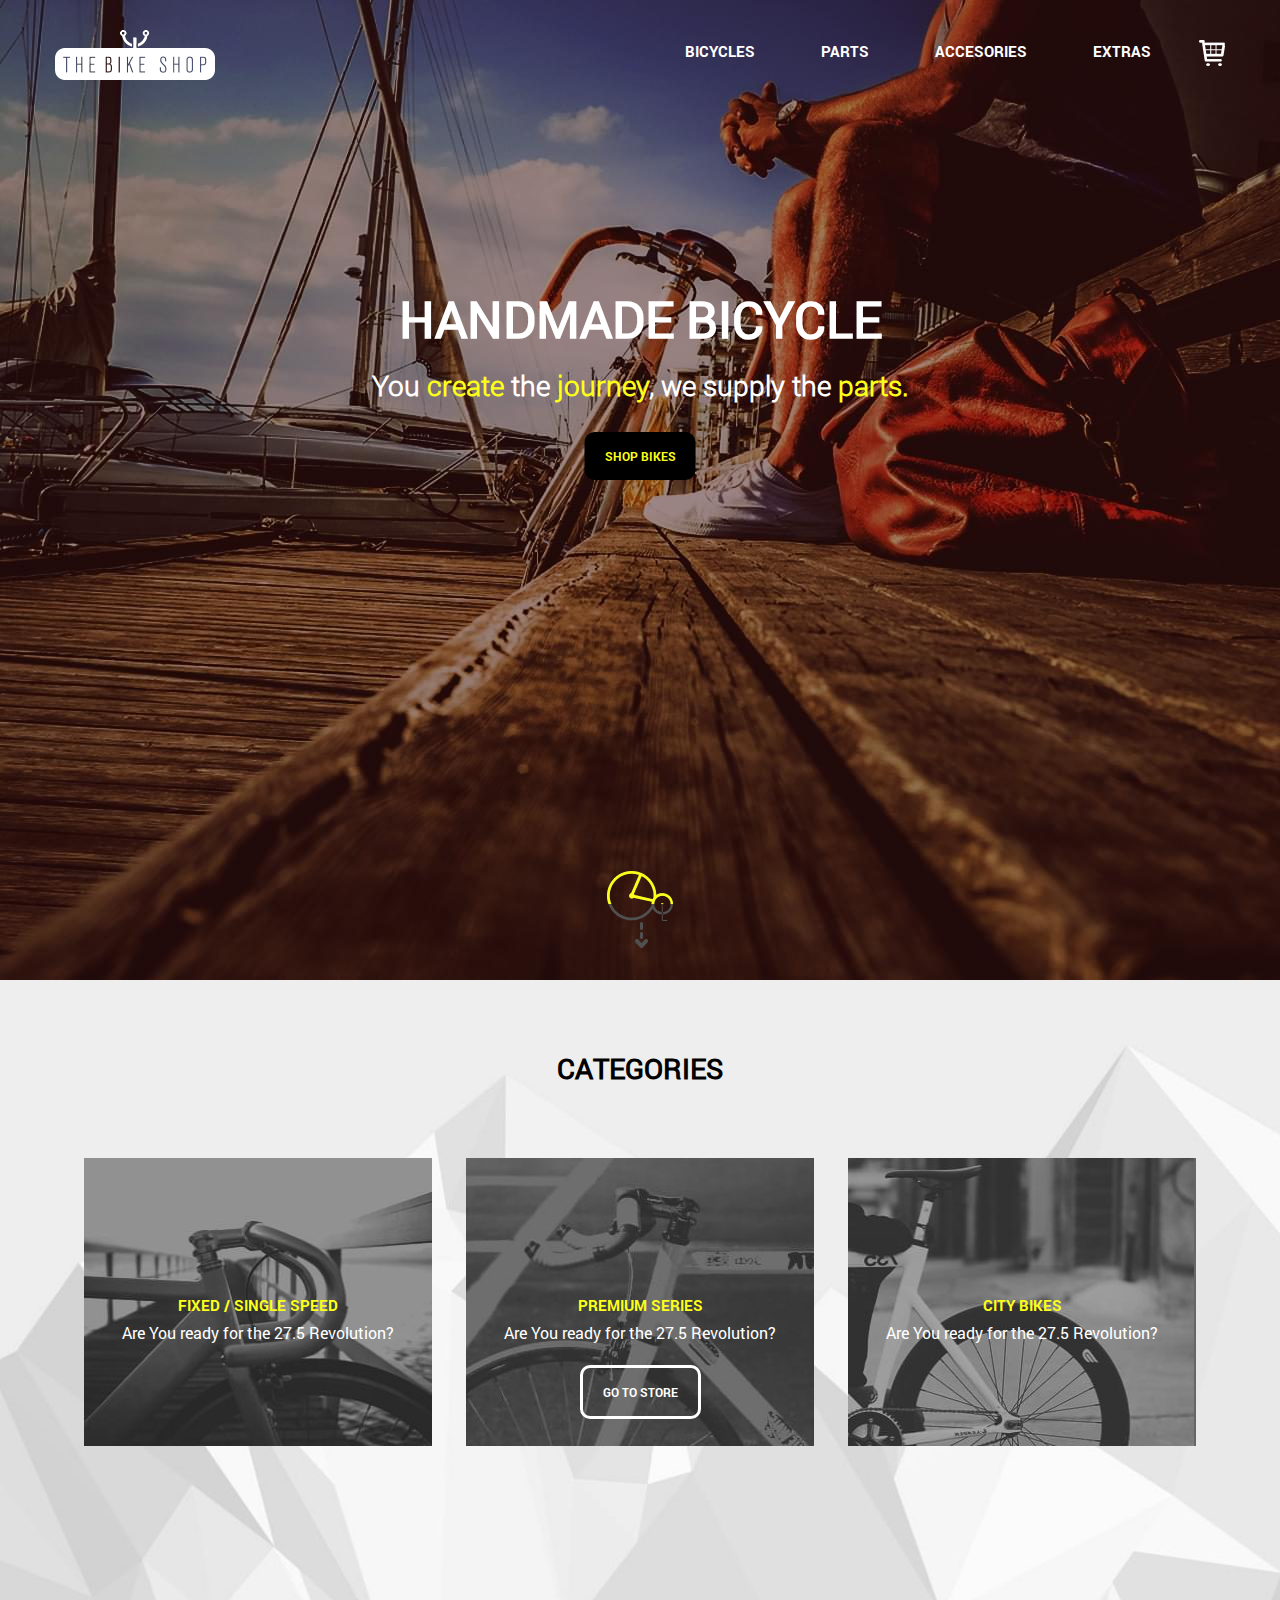
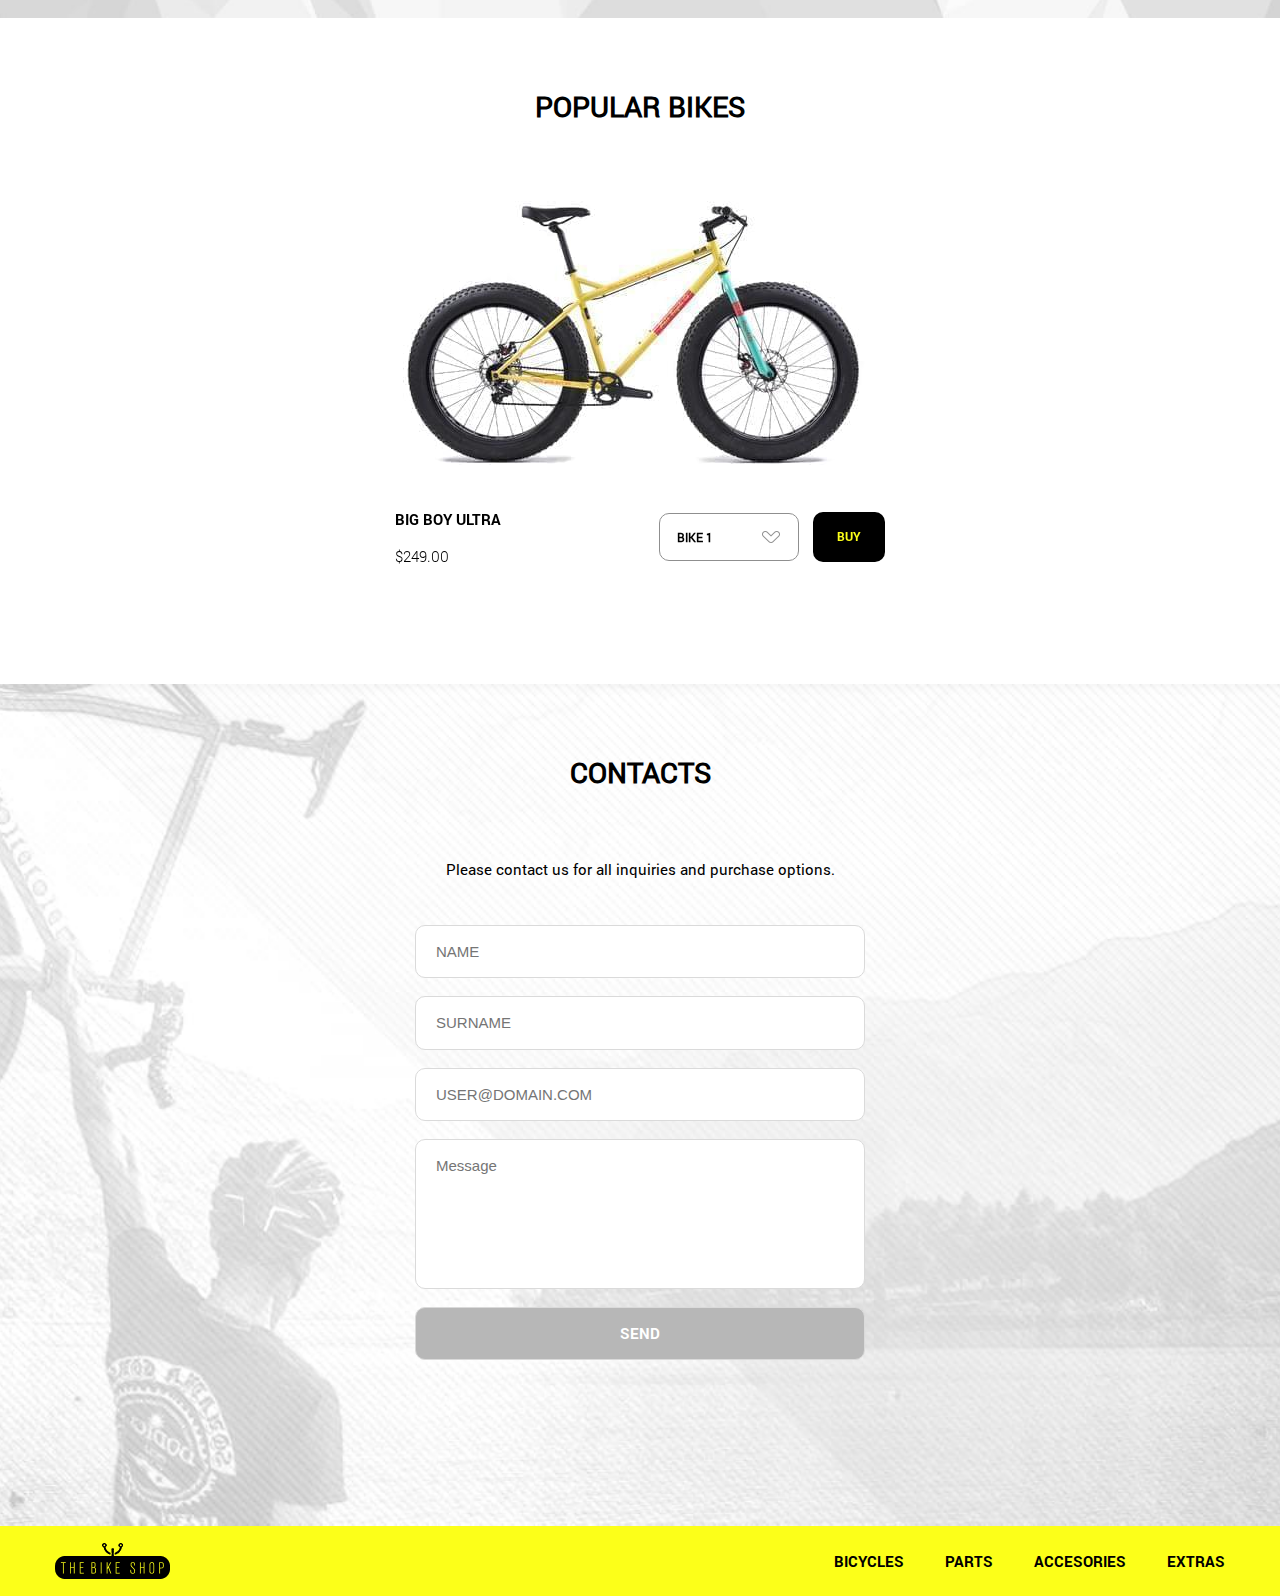
==== commit 8bdb696e: "New update for site" ====
--- a/pages/2/index.html
+++ b/pages/2/index.html
@@ -2,50 +2,12 @@
 <html lang="ru-RU">
   <head>
     <meta charset="utf-8">
-    <meta http-equiv="X-UA-Compatible" content="IE = edge">
-    <meta name="viewport" content="width=device-width,initial-scale=1,user-scalable=no, maximum-scale=1">
+    <meta http-equiv="X-UA-Compatible" content="IE=edge">
+    <meta name="viewport" content="width=device-width,initial-scale=1, maximum-scale=1">
     <meta name="keywords" content="">
     <link rel="shortcut icon" href="img/favicon/favicon.ico" type="image/x-icon">
-    <style>
-            @font-face {
-          font-family: "RobotoRegular";
-          src: url("../fonts/RobotoRegular/RobotoRegular.eot");
-          src: url("../fonts/RobotoRegular/RobotoRegular.eot?#iefix")format("embedded-opentype"),
-          url("../fonts/RobotoRegular/RobotoRegular.woff") format("woff"),
-          url("../fonts/RobotoRegular/RobotoRegular.ttf") format("truetype");
-          font-style: normal;
-          font-weight: normal;
-      }
-      /* font-family: "RobotoLight"; */
-      @font-face {
-          font-family: "RobotoLight";
-          src: url("../fonts/RobotoLight/RobotoLight.eot");
-          src: url("../fonts/RobotoLight/RobotoLight.eot?#iefix")format("embedded-opentype"),
-          url("../fonts/RobotoLight/RobotoLight.woff") format("woff"),
-          url("../fonts/RobotoLight/RobotoLight.ttf") format("truetype");
-          font-style: normal;
-          font-weight: normal;
-      }
-      /* font-family: "RobotoBold"; */
-      @font-face {
-          font-family: "RobotoBold";
-          src: url("../fonts/RobotoBold/RobotoBold.eot");
-          src: url("../fonts/RobotoBold/RobotoBold.eot?#iefix")format("embedded-opentype"),
-          url("../fonts/RobotoBold/RobotoBold.woff") format("woff"),
-          url("../fonts/RobotoBold/RobotoBold.ttf") format("truetype");
-          font-style: normal;
-          font-weight: normal;
-      }
-    </style>
-    <style>
-      @charset "UTF-8";/*! normalize.css v5.0.0 | MIT License | github.com/necolas/normalize.css */button,hr,input{overflow:visible}audio,canvas,progress,video{display:inline-block}progress,sub,sup{vertical-align:baseline}[type=checkbox],[type=radio],legend{padding:0;box-sizing:border-box}.mfp-arrow,.slick-slider{-webkit-tap-highlight-color:transparent}.mfp-arrow:after,.mfp-arrow:before,.mfp-container:before,.mfp-figure:after,.slick-track:after,.slick-track:before{content:''}.mfp-close,a{text-decoration:none}*,.mfp-container,.slick-slider,:after,:before,img.mfp-img,legend{box-sizing:border-box}.clearfix:after,.slick-track:after{clear:both}html{font-family:sans-serif;-ms-text-size-adjust:100%;-webkit-text-size-adjust:100%}body{margin:0}article,aside,details,figcaption,figure,footer,header,main,menu,nav,section{display:block}h1{font-size:2em}figure{margin:1em 40px}hr{box-sizing:content-box;height:0}code,kbd,pre,samp{font-family:monospace,monospace;font-size:1em}a{background-color:transparent;-webkit-text-decoration-skip:objects}a:active,a:hover{outline-width:0}abbr[title]{border-bottom:none;text-decoration:underline;text-decoration:underline dotted}b,strong{font-weight:bolder}dfn{font-style:italic}mark{background-color:#ff0;color:#000}small{font-size:80%}sub,sup{font-size:75%;line-height:0;position:relative}sub{bottom:-.25em}sup{top:-.5em}.mfp-bg,.mfp-container,.mfp-wrap{left:0;top:0;width:100%}audio:not([controls]){display:none;height:0}img{border-style:none}svg:not(:root){overflow:hidden}button,input,optgroup,select,textarea{font-family:sans-serif;font-size:100%;line-height:1.15;margin:0}button,select{text-transform:none}[type=reset],[type=submit],button,html [type=button]{-webkit-appearance:button}[type=button]::-moz-focus-inner,[type=reset]::-moz-focus-inner,[type=submit]::-moz-focus-inner,button::-moz-focus-inner{border-style:none;padding:0}[type=button]:-moz-focusring,[type=reset]:-moz-focusring,[type=submit]:-moz-focusring,button:-moz-focusring{outline:ButtonText dotted 1px}fieldset{border:1px solid silver;margin:0 2px;padding:.35em .625em .75em}legend{color:inherit;display:table;max-width:100%;white-space:normal}.cusel,.footer_nav,.header__nav_cart,.mfp-container:before,.mfp-content,.mobile-menu,audio,canvas,iframe,img,svg,video{vertical-align:middle}textarea{overflow:auto}[type=number]::-webkit-inner-spin-button,[type=number]::-webkit-outer-spin-button{height:auto}[type=search]{-webkit-appearance:textfield;outline-offset:-2px}[type=search]::-webkit-search-cancel-button,[type=search]::-webkit-search-decoration{-webkit-appearance:none}::-webkit-file-upload-button{-webkit-appearance:button;font:inherit}summary{display:list-item}[hidden],template{display:none}.mfp-bg{height:100%;z-index:1042;overflow:hidden;position:fixed;background:#0b0b0b;opacity:.8}.mfp-wrap{height:100%;z-index:1043;position:fixed;outline:0!important;-webkit-backface-visibility:hidden}.mfp-container{text-align:center;position:absolute;height:100%;padding:0 8px}.mfp-container:before{display:inline-block;height:100%}.mfp-align-top .mfp-container:before{display:none}.mfp-content{position:relative;display:inline-block;margin:0 auto;text-align:left;z-index:1045}.mfp-close,.mfp-preloader{text-align:center;position:absolute}.mfp-ajax-holder .mfp-content,.mfp-inline-holder .mfp-content{width:100%;cursor:auto}.mfp-ajax-cur{cursor:progress}.mfp-zoom-out-cur,.mfp-zoom-out-cur .mfp-image-holder .mfp-close{cursor:zoom-out}.mfp-zoom{cursor:pointer;cursor:zoom-in}.mfp-auto-cursor .mfp-content{cursor:auto}.mfp-arrow,.mfp-close,.mfp-counter,.mfp-preloader{-webkit-user-select:none;-moz-user-select:none;-ms-user-select:none;user-select:none}.mfp-loading.mfp-figure{display:none}.mfp-hide{display:none!important}.mfp-preloader{color:#CCC;top:50%;width:auto;margin-top:-.8em;left:8px;right:8px;z-index:1044}.mfp-preloader a{color:#CCC}.mfp-close,.mfp-preloader a:hover{color:#FFF}.mfp-s-error .mfp-content,.mfp-s-ready .mfp-preloader{display:none}button.mfp-arrow,button.mfp-close{overflow:visible;cursor:pointer;background:0 0;border:0;-webkit-appearance:none;display:block;outline:0;padding:0;z-index:1046;box-shadow:none;-ms-touch-action:manipulation;touch-action:manipulation}button::-moz-focus-inner{padding:0;border:0}.mfp-close{width:44px;height:44px;line-height:44px;right:0;top:0;opacity:.65;padding:0 0 18px 10px;font-style:normal;font-size:28px;font-family:Arial,Baskerville,monospace}.mfp-close:focus,.mfp-close:hover{opacity:1}.mfp-close:active{top:1px}.mfp-close-btn-in .mfp-close{color:#333}.mfp-iframe-holder .mfp-close,.mfp-image-holder .mfp-close{color:#FFF;right:-6px;text-align:right;padding-right:6px;width:100%}.mfp-counter{position:absolute;top:0;right:0;color:#CCC;font-size:12px;line-height:18px;white-space:nowrap}.mfp-figure,img.mfp-img{line-height:0}.mfp-arrow{position:absolute;opacity:.65;margin:-55px 0 0;top:50%;padding:0;width:90px;height:110px}.mfp-arrow:active{margin-top:-54px}.mfp-arrow:focus,.mfp-arrow:hover{opacity:1}.mfp-arrow:after,.mfp-arrow:before{display:block;width:0;height:0;position:absolute;left:0;top:0;margin-top:35px;margin-left:35px;border:inset transparent}.mfp-arrow:after{border-top-width:13px;border-bottom-width:13px;top:8px}.mfp-arrow:before{border-top-width:21px;border-bottom-width:21px;opacity:.7}.mfp-arrow-left{left:0}.mfp-arrow-left:after{border-right:17px solid #FFF;margin-left:31px}.mfp-arrow-left:before{margin-left:25px;border-right:27px solid #3F3F3F}.mfp-arrow-right{right:0}.mfp-arrow-right:after{border-left:17px solid #FFF;margin-left:39px}.mfp-arrow-right:before{border-left:27px solid #3F3F3F}.mfp-iframe-holder{padding-top:40px;padding-bottom:40px}.mfp-iframe-holder .mfp-content{line-height:0;width:100%;max-width:900px}.mfp-image-holder .mfp-content,img.mfp-img{max-width:100%}.mfp-iframe-holder .mfp-close{top:-40px}.mfp-iframe-scaler{width:100%;height:0;overflow:hidden;padding-top:56.25%}.mfp-iframe-scaler iframe{position:absolute;display:block;top:0;left:0;width:100%;height:100%;box-shadow:0 0 8px rgba(0,0,0,.6);background:#000}.mfp-figure:after,img.mfp-img{width:auto;height:auto;display:block}img.mfp-img{padding:40px 0;margin:0 auto}.mfp-figure:after{position:absolute;left:0;top:40px;bottom:40px;right:0;z-index:-1;box-shadow:0 0 8px rgba(0,0,0,.6);background:#444}.mfp-figure small{color:#BDBDBD;display:block;font-size:12px;line-height:14px}.mfp-figure figure{margin:0}.mfp-bottom-bar{margin-top:-36px;position:absolute;top:100%;left:0;width:100%;cursor:auto}.mfp-title{text-align:left;line-height:18px;color:#F3F3F3;word-wrap:break-word;padding-right:36px}.mfp-gallery .mfp-image-holder .mfp-figure{cursor:pointer}@media screen and (max-width:800px) and (orientation:landscape),screen and (max-height:300px){.mfp-img-mobile .mfp-image-holder{padding-left:0;padding-right:0}.mfp-img-mobile img.mfp-img{padding:0}.mfp-img-mobile .mfp-figure:after{top:0;bottom:0}.mfp-img-mobile .mfp-figure small{display:inline;margin-left:5px}.mfp-img-mobile .mfp-bottom-bar{background:rgba(0,0,0,.6);bottom:0;margin:0;top:auto;padding:3px 5px;position:fixed;box-sizing:border-box}.mfp-img-mobile .mfp-bottom-bar:empty{padding:0}.mfp-img-mobile .mfp-counter{right:5px;top:3px}.mfp-img-mobile .mfp-close{top:0;right:0;width:35px;height:35px;line-height:35px;background:rgba(0,0,0,.6);position:fixed;text-align:center;padding:0}}@media all and (max-width:900px){.mfp-arrow{transform:scale(.75)}.mfp-arrow-left{transform-origin:0}.mfp-arrow-right{transform-origin:100%}.mfp-container{padding-left:6px;padding-right:6px}}.bx-wrapper{position:relative;margin:0 auto 60px;padding:0}.bx-wrapper img{max-width:100%;display:block}.bx-wrapper .bx-viewport{box-shadow:0 0 5px #ccc;border:5px solid #fff;left:-5px;background:#fff;transform:translatez(0)}.bx-wrapper .bx-controls-auto,.bx-wrapper .bx-pager{position:absolute;bottom:-30px;width:100%}.bx-wrapper .bx-loading{min-height:50px;background:url(../img/plugins/bxslider/bx_loader.gif) center center no-repeat #fff;height:100%;width:100%;position:absolute;top:0;left:0;z-index:2000}.bx-wrapper .bx-pager{text-align:center;font-size:.85em;font-family:Arial;font-weight:700;color:#666;padding-top:20px}.bx-wrapper .bx-controls-auto .bx-controls-auto-item,.bx-wrapper .bx-pager .bx-pager-item{display:inline-block}.bx-wrapper .bx-pager.bx-default-pager a{background:#666;text-indent:-9999px;display:block;width:10px;height:10px;margin:0 5px;outline:0;border-radius:5px}.bx-wrapper .bx-pager.bx-default-pager a.active,.bx-wrapper .bx-pager.bx-default-pager a:hover{background:#000}.bx-wrapper .bx-prev{left:10px;background:url(../img/plugins/bxslider/controls.png) 0 -32px no-repeat}.bx-wrapper .bx-next{right:10px;background:url(../img/plugins/bxslider/controls.png) -43px -32px no-repeat}.bx-wrapper .bx-prev:hover{background-position:0 0}.bx-wrapper .bx-next:hover{background-position:-43px 0}.bx-wrapper .bx-controls-direction a{position:absolute;top:50%;margin-top:-16px;outline:0;width:32px;height:32px;text-indent:-9999px;z-index:9999}.bx-wrapper .bx-controls-direction a.disabled{display:none}.bx-wrapper .bx-controls-auto{text-align:center}.bx-wrapper .bx-controls-auto .bx-start{display:block;text-indent:-9999px;width:10px;height:11px;outline:0;background:url(../img/plugins/bxslider/controls.png) -86px -11px no-repeat;margin:0 3px}.bx-wrapper .bx-controls-auto .bx-start.active,.bx-wrapper .bx-controls-auto .bx-start:hover{background-position:-86px 0}.bx-wrapper .bx-controls-auto .bx-stop{display:block;text-indent:-9999px;width:9px;height:11px;outline:0;background:url(../img/plugins/bxslider/controls.png) -86px -44px no-repeat;margin:0 3px}.bx-wrapper .bx-controls-auto .bx-stop.active,.bx-wrapper .bx-controls-auto .bx-stop:hover{background-position:-86px -33px}.bx-wrapper .bx-controls.bx-has-controls-auto.bx-has-pager .bx-pager{text-align:left;width:80%}.categories__item,.categories__item_info,.categories__item_wrap,.home__text,.section_desc,.section_title,.slick-dots{text-align:center}.bx-wrapper .bx-controls.bx-has-controls-auto.bx-has-pager .bx-controls-auto{right:0;width:35px}.bx-wrapper .bx-caption{position:absolute;bottom:0;left:0;background:#666\9;background:rgba(80,80,80,.75);width:100%}.slick-list,.slick-slider,.slick-track{position:relative;display:block}.bx-wrapper .bx-caption span{color:#fff;font-family:Arial;display:block;font-size:.85em;padding:10px}.slick-dots li button:before,.slick-next:before,.slick-prev:before{font-family:slick;-webkit-font-smoothing:antialiased;-moz-osx-font-smoothing:grayscale}/*!
- * animate.css -http://daneden.me/animate
- * Version - 3.5.1
- * Licensed under the MIT license - http://opensource.org/licenses/MIT
- *
- * Copyright (c) 2016 Daniel Eden
- */.animated{animation-duration:1s;animation-fill-mode:both}.animated.infinite{animation-iteration-count:infinite}.animated.hinge{animation-duration:2s}.animated.bounceIn,.animated.bounceOut,.animated.flipOutX,.animated.flipOutY{animation-duration:.75s}@keyframes bounce{20%,53%,80%,from,to{animation-timing-function:cubic-bezier(.215,.61,.355,1);transform:translate3d(0,0,0)}40%,43%{animation-timing-function:cubic-bezier(.755,.050,.855,.060);transform:translate3d(0,-30px,0)}70%{animation-timing-function:cubic-bezier(.755,.050,.855,.060);transform:translate3d(0,-15px,0)}90%{transform:translate3d(0,-4px,0)}}.bounce{animation-name:bounce;transform-origin:center bottom}@keyframes flash{50%,from,to{opacity:1}25%,75%{opacity:0}}.flash{animation-name:flash}@keyframes pulse{from,to{transform:scale3d(1,1,1)}50%{transform:scale3d(1.05,1.05,1.05)}}.pulse{animation-name:pulse}@keyframes rubberBand{from,to{transform:scale3d(1,1,1)}30%{transform:scale3d(1.25,.75,1)}40%{transform:scale3d(.75,1.25,1)}50%{transform:scale3d(1.15,.85,1)}65%{transform:scale3d(.95,1.05,1)}75%{transform:scale3d(1.05,.95,1)}}.rubberBand{animation-name:rubberBand}@keyframes shake{from,to{transform:translate3d(0,0,0)}10%,30%,50%,70%,90%{transform:translate3d(-10px,0,0)}20%,40%,60%,80%{transform:translate3d(10px,0,0)}}.shake{animation-name:shake}@keyframes headShake{0%{transform:translateX(0)}6.5%{transform:translateX(-6px) rotateY(-9deg)}18.5%{transform:translateX(5px) rotateY(7deg)}31.5%{transform:translateX(-3px) rotateY(-5deg)}43.5%{transform:translateX(2px) rotateY(3deg)}50%{transform:translateX(0)}}.headShake{animation-timing-function:ease-in-out;animation-name:headShake}@keyframes swing{20%{transform:rotate3d(0,0,1,15deg)}40%{transform:rotate3d(0,0,1,-10deg)}60%{transform:rotate3d(0,0,1,5deg)}80%{transform:rotate3d(0,0,1,-5deg)}to{transform:rotate3d(0,0,1,0deg)}}.swing{transform-origin:top center;animation-name:swing}@keyframes tada{from,to{transform:scale3d(1,1,1)}10%,20%{transform:scale3d(.9,.9,.9) rotate3d(0,0,1,-3deg)}30%,50%,70%,90%{transform:scale3d(1.1,1.1,1.1) rotate3d(0,0,1,3deg)}40%,60%,80%{transform:scale3d(1.1,1.1,1.1) rotate3d(0,0,1,-3deg)}}.tada{animation-name:tada}@keyframes wobble{from,to{transform:none}15%{transform:translate3d(-25%,0,0) rotate3d(0,0,1,-5deg)}30%{transform:translate3d(20%,0,0) rotate3d(0,0,1,3deg)}45%{transform:translate3d(-15%,0,0) rotate3d(0,0,1,-3deg)}60%{transform:translate3d(10%,0,0) rotate3d(0,0,1,2deg)}75%{transform:translate3d(-5%,0,0) rotate3d(0,0,1,-1deg)}}.wobble{animation-name:wobble}@keyframes jello{11.1%,from,to{transform:none}22.2%{transform:skewX(-12.5deg) skewY(-12.5deg)}33.3%{transform:skewX(6.25deg) skewY(6.25deg)}44.4%{transform:skewX(-3.125deg) skewY(-3.125deg)}55.5%{transform:skewX(1.5625deg) skewY(1.5625deg)}66.6%{transform:skewX(-.78125deg) skewY(-.78125deg)}77.7%{transform:skewX(.390625deg) skewY(.390625deg)}88.8%{transform:skewX(-.1953125deg) skewY(-.1953125deg)}}.jello{animation-name:jello;transform-origin:center}@keyframes bounceIn{20%,40%,60%,80%,from,to{animation-timing-function:cubic-bezier(.215,.61,.355,1)}0%{opacity:0;transform:scale3d(.3,.3,.3)}20%{transform:scale3d(1.1,1.1,1.1)}40%{transform:scale3d(.9,.9,.9)}60%{opacity:1;transform:scale3d(1.03,1.03,1.03)}80%{transform:scale3d(.97,.97,.97)}to{opacity:1;transform:scale3d(1,1,1)}}.bounceIn{animation-name:bounceIn}@keyframes bounceInDown{60%,75%,90%,from,to{animation-timing-function:cubic-bezier(.215,.61,.355,1)}0%{opacity:0;transform:translate3d(0,-3000px,0)}60%{opacity:1;transform:translate3d(0,25px,0)}75%{transform:translate3d(0,-10px,0)}90%{transform:translate3d(0,5px,0)}to{transform:none}}.bounceInDown{animation-name:bounceInDown}@keyframes bounceInLeft{60%,75%,90%,from,to{animation-timing-function:cubic-bezier(.215,.61,.355,1)}0%{opacity:0;transform:translate3d(-3000px,0,0)}60%{opacity:1;transform:translate3d(25px,0,0)}75%{transform:translate3d(-10px,0,0)}90%{transform:translate3d(5px,0,0)}to{transform:none}}.bounceInLeft{animation-name:bounceInLeft}@keyframes bounceInRight{60%,75%,90%,from,to{animation-timing-function:cubic-bezier(.215,.61,.355,1)}from{opacity:0;transform:translate3d(3000px,0,0)}60%{opacity:1;transform:translate3d(-25px,0,0)}75%{transform:translate3d(10px,0,0)}90%{transform:translate3d(-5px,0,0)}to{transform:none}}.bounceInRight{animation-name:bounceInRight}@keyframes bounceInUp{60%,75%,90%,from,to{animation-timing-function:cubic-bezier(.215,.61,.355,1)}from{opacity:0;transform:translate3d(0,3000px,0)}60%{opacity:1;transform:translate3d(0,-20px,0)}75%{transform:translate3d(0,10px,0)}90%{transform:translate3d(0,-5px,0)}to{transform:translate3d(0,0,0)}}.bounceInUp{animation-name:bounceInUp}@keyframes bounceOut{20%{transform:scale3d(.9,.9,.9)}50%,55%{opacity:1;transform:scale3d(1.1,1.1,1.1)}to{opacity:0;transform:scale3d(.3,.3,.3)}}.bounceOut{animation-name:bounceOut}@keyframes bounceOutDown{20%{transform:translate3d(0,10px,0)}40%,45%{opacity:1;transform:translate3d(0,-20px,0)}to{opacity:0;transform:translate3d(0,2000px,0)}}.bounceOutDown{animation-name:bounceOutDown}@keyframes bounceOutLeft{20%{opacity:1;transform:translate3d(20px,0,0)}to{opacity:0;transform:translate3d(-2000px,0,0)}}.bounceOutLeft{animation-name:bounceOutLeft}@keyframes bounceOutRight{20%{opacity:1;transform:translate3d(-20px,0,0)}to{opacity:0;transform:translate3d(2000px,0,0)}}.bounceOutRight{animation-name:bounceOutRight}@keyframes bounceOutUp{20%{transform:translate3d(0,-10px,0)}40%,45%{opacity:1;transform:translate3d(0,20px,0)}to{opacity:0;transform:translate3d(0,-2000px,0)}}.bounceOutUp{animation-name:bounceOutUp}@keyframes fadeIn{from{opacity:0}to{opacity:1}}.fadeIn{animation-name:fadeIn}@keyframes fadeInDown{from{opacity:0;transform:translate3d(0,-100%,0)}to{opacity:1;transform:none}}.fadeInDown{animation-name:fadeInDown}@keyframes fadeInDownBig{from{opacity:0;transform:translate3d(0,-2000px,0)}to{opacity:1;transform:none}}.fadeInDownBig{animation-name:fadeInDownBig}@keyframes fadeInLeft{from{opacity:0;transform:translate3d(-100%,0,0)}to{opacity:1;transform:none}}.fadeInLeft{animation-name:fadeInLeft}@keyframes fadeInLeftBig{from{opacity:0;transform:translate3d(-2000px,0,0)}to{opacity:1;transform:none}}.fadeInLeftBig{animation-name:fadeInLeftBig}@keyframes fadeInRight{from{opacity:0;transform:translate3d(100%,0,0)}to{opacity:1;transform:none}}.fadeInRight{animation-name:fadeInRight}@keyframes fadeInRightBig{from{opacity:0;transform:translate3d(2000px,0,0)}to{opacity:1;transform:none}}.fadeInRightBig{animation-name:fadeInRightBig}@keyframes fadeInUp{from{opacity:0;transform:translate3d(0,100%,0)}to{opacity:1;transform:none}}.fadeInUp{animation-name:fadeInUp}@keyframes fadeInUpBig{from{opacity:0;transform:translate3d(0,2000px,0)}to{opacity:1;transform:none}}.fadeInUpBig{animation-name:fadeInUpBig}@keyframes fadeOut{from{opacity:1}to{opacity:0}}.fadeOut{animation-name:fadeOut}@keyframes fadeOutDown{from{opacity:1}to{opacity:0;transform:translate3d(0,100%,0)}}.fadeOutDown{animation-name:fadeOutDown}@keyframes fadeOutDownBig{from{opacity:1}to{opacity:0;transform:translate3d(0,2000px,0)}}.fadeOutDownBig{animation-name:fadeOutDownBig}@keyframes fadeOutLeft{from{opacity:1}to{opacity:0;transform:translate3d(-100%,0,0)}}.fadeOutLeft{animation-name:fadeOutLeft}@keyframes fadeOutLeftBig{from{opacity:1}to{opacity:0;transform:translate3d(-2000px,0,0)}}.fadeOutLeftBig{animation-name:fadeOutLeftBig}@keyframes fadeOutRight{from{opacity:1}to{opacity:0;transform:translate3d(100%,0,0)}}.fadeOutRight{animation-name:fadeOutRight}@keyframes fadeOutRightBig{from{opacity:1}to{opacity:0;transform:translate3d(2000px,0,0)}}.fadeOutRightBig{animation-name:fadeOutRightBig}@keyframes fadeOutUp{from{opacity:1}to{opacity:0;transform:translate3d(0,-100%,0)}}.fadeOutUp{animation-name:fadeOutUp}@keyframes fadeOutUpBig{from{opacity:1}to{opacity:0;transform:translate3d(0,-2000px,0)}}.fadeOutUpBig{animation-name:fadeOutUpBig}@keyframes flip{from{transform:perspective(400px) rotate3d(0,1,0,-360deg);animation-timing-function:ease-out}40%{transform:perspective(400px) translate3d(0,0,150px) rotate3d(0,1,0,-190deg);animation-timing-function:ease-out}50%{transform:perspective(400px) translate3d(0,0,150px) rotate3d(0,1,0,-170deg);animation-timing-function:ease-in}80%{transform:perspective(400px) scale3d(.95,.95,.95);animation-timing-function:ease-in}to{transform:perspective(400px);animation-timing-function:ease-in}}.animated.flip{-webkit-backface-visibility:visible;backface-visibility:visible;animation-name:flip}@keyframes flipInX{from{transform:perspective(400px) rotate3d(1,0,0,90deg);animation-timing-function:ease-in;opacity:0}40%{transform:perspective(400px) rotate3d(1,0,0,-20deg);animation-timing-function:ease-in}60%{transform:perspective(400px) rotate3d(1,0,0,10deg);opacity:1}80%{transform:perspective(400px) rotate3d(1,0,0,-5deg)}to{transform:perspective(400px)}}.flipInX{-webkit-backface-visibility:visible!important;backface-visibility:visible!important;animation-name:flipInX}.flipInY,.flipOutX{-webkit-backface-visibility:visible!important}@keyframes flipInY{from{transform:perspective(400px) rotate3d(0,1,0,90deg);animation-timing-function:ease-in;opacity:0}40%{transform:perspective(400px) rotate3d(0,1,0,-20deg);animation-timing-function:ease-in}60%{transform:perspective(400px) rotate3d(0,1,0,10deg);opacity:1}80%{transform:perspective(400px) rotate3d(0,1,0,-5deg)}to{transform:perspective(400px)}}.flipInY{backface-visibility:visible!important;animation-name:flipInY}@keyframes flipOutX{from{transform:perspective(400px)}30%{transform:perspective(400px) rotate3d(1,0,0,-20deg);opacity:1}to{transform:perspective(400px) rotate3d(1,0,0,90deg);opacity:0}}.flipOutX{animation-name:flipOutX;backface-visibility:visible!important}@keyframes flipOutY{from{transform:perspective(400px)}30%{transform:perspective(400px) rotate3d(0,1,0,-15deg);opacity:1}to{transform:perspective(400px) rotate3d(0,1,0,90deg);opacity:0}}.flipOutY{-webkit-backface-visibility:visible!important;backface-visibility:visible!important;animation-name:flipOutY}@keyframes lightSpeedIn{from{transform:translate3d(100%,0,0) skewX(-30deg);opacity:0}60%{transform:skewX(20deg);opacity:1}80%{transform:skewX(-5deg);opacity:1}to{transform:none;opacity:1}}.lightSpeedIn{animation-name:lightSpeedIn;animation-timing-function:ease-out}@keyframes lightSpeedOut{from{opacity:1}to{transform:translate3d(100%,0,0) skewX(30deg);opacity:0}}.lightSpeedOut{animation-name:lightSpeedOut;animation-timing-function:ease-in}@keyframes rotateIn{from{transform-origin:center;transform:rotate3d(0,0,1,-200deg);opacity:0}to{transform-origin:center;transform:none;opacity:1}}.rotateIn{animation-name:rotateIn}@keyframes rotateInDownLeft{from{transform-origin:left bottom;transform:rotate3d(0,0,1,-45deg);opacity:0}to{transform-origin:left bottom;transform:none;opacity:1}}.rotateInDownLeft{animation-name:rotateInDownLeft}@keyframes rotateInDownRight{from{transform-origin:right bottom;transform:rotate3d(0,0,1,45deg);opacity:0}to{transform-origin:right bottom;transform:none;opacity:1}}.rotateInDownRight{animation-name:rotateInDownRight}@keyframes rotateInUpLeft{from{transform-origin:left bottom;transform:rotate3d(0,0,1,45deg);opacity:0}to{transform-origin:left bottom;transform:none;opacity:1}}.rotateInUpLeft{animation-name:rotateInUpLeft}@keyframes rotateInUpRight{from{transform-origin:right bottom;transform:rotate3d(0,0,1,-90deg);opacity:0}to{transform-origin:right bottom;transform:none;opacity:1}}.rotateInUpRight{animation-name:rotateInUpRight}@keyframes rotateOut{from{transform-origin:center;opacity:1}to{transform-origin:center;transform:rotate3d(0,0,1,200deg);opacity:0}}.rotateOut{animation-name:rotateOut}@keyframes rotateOutDownLeft{from{transform-origin:left bottom;opacity:1}to{transform-origin:left bottom;transform:rotate3d(0,0,1,45deg);opacity:0}}.rotateOutDownLeft{animation-name:rotateOutDownLeft}@keyframes rotateOutDownRight{from{transform-origin:right bottom;opacity:1}to{transform-origin:right bottom;transform:rotate3d(0,0,1,-45deg);opacity:0}}.rotateOutDownRight{animation-name:rotateOutDownRight}@keyframes rotateOutUpLeft{from{transform-origin:left bottom;opacity:1}to{transform-origin:left bottom;transform:rotate3d(0,0,1,-45deg);opacity:0}}.rotateOutUpLeft{animation-name:rotateOutUpLeft}@keyframes rotateOutUpRight{from{transform-origin:right bottom;opacity:1}to{transform-origin:right bottom;transform:rotate3d(0,0,1,90deg);opacity:0}}.rotateOutUpRight{animation-name:rotateOutUpRight}@keyframes hinge{0%{transform-origin:top left;animation-timing-function:ease-in-out}20%,60%{transform:rotate3d(0,0,1,80deg);transform-origin:top left;animation-timing-function:ease-in-out}40%,80%{transform:rotate3d(0,0,1,60deg);transform-origin:top left;animation-timing-function:ease-in-out;opacity:1}to{transform:translate3d(0,700px,0);opacity:0}}.hinge{animation-name:hinge}@keyframes rollIn{from{opacity:0;transform:translate3d(-100%,0,0) rotate3d(0,0,1,-120deg)}to{opacity:1;transform:none}}.rollIn{animation-name:rollIn}@keyframes rollOut{from{opacity:1}to{opacity:0;transform:translate3d(100%,0,0) rotate3d(0,0,1,120deg)}}.rollOut{animation-name:rollOut}@keyframes zoomIn{from{opacity:0;transform:scale3d(.3,.3,.3)}50%{opacity:1}}.zoomIn{animation-name:zoomIn}@keyframes zoomInDown{from{opacity:0;transform:scale3d(.1,.1,.1) translate3d(0,-1000px,0);animation-timing-function:cubic-bezier(.55,.055,.675,.19)}60%{opacity:1;transform:scale3d(.475,.475,.475) translate3d(0,60px,0);animation-timing-function:cubic-bezier(.175,.885,.32,1)}}.zoomInDown{animation-name:zoomInDown}@keyframes zoomInLeft{from{opacity:0;transform:scale3d(.1,.1,.1) translate3d(-1000px,0,0);animation-timing-function:cubic-bezier(.55,.055,.675,.19)}60%{opacity:1;transform:scale3d(.475,.475,.475) translate3d(10px,0,0);animation-timing-function:cubic-bezier(.175,.885,.32,1)}}.zoomInLeft{animation-name:zoomInLeft}@keyframes zoomInRight{from{opacity:0;transform:scale3d(.1,.1,.1) translate3d(1000px,0,0);animation-timing-function:cubic-bezier(.55,.055,.675,.19)}60%{opacity:1;transform:scale3d(.475,.475,.475) translate3d(-10px,0,0);animation-timing-function:cubic-bezier(.175,.885,.32,1)}}.zoomInRight{animation-name:zoomInRight}@keyframes zoomInUp{from{opacity:0;transform:scale3d(.1,.1,.1) translate3d(0,1000px,0);animation-timing-function:cubic-bezier(.55,.055,.675,.19)}60%{opacity:1;transform:scale3d(.475,.475,.475) translate3d(0,-60px,0);animation-timing-function:cubic-bezier(.175,.885,.32,1)}}.zoomInUp{animation-name:zoomInUp}@keyframes zoomOut{from{opacity:1}50%{opacity:0;transform:scale3d(.3,.3,.3)}to{opacity:0}}.zoomOut{animation-name:zoomOut}@keyframes zoomOutDown{40%{opacity:1;transform:scale3d(.475,.475,.475) translate3d(0,-60px,0);animation-timing-function:cubic-bezier(.55,.055,.675,.19)}to{opacity:0;transform:scale3d(.1,.1,.1) translate3d(0,2000px,0);transform-origin:center bottom;animation-timing-function:cubic-bezier(.175,.885,.32,1)}}.zoomOutDown{animation-name:zoomOutDown}@keyframes zoomOutLeft{40%{opacity:1;transform:scale3d(.475,.475,.475) translate3d(42px,0,0)}to{opacity:0;transform:scale(.1) translate3d(-2000px,0,0);transform-origin:left center}}.zoomOutLeft{animation-name:zoomOutLeft}@keyframes zoomOutRight{40%{opacity:1;transform:scale3d(.475,.475,.475) translate3d(-42px,0,0)}to{opacity:0;transform:scale(.1) translate3d(2000px,0,0);transform-origin:right center}}.zoomOutRight{animation-name:zoomOutRight}@keyframes zoomOutUp{40%{opacity:1;transform:scale3d(.475,.475,.475) translate3d(0,60px,0);animation-timing-function:cubic-bezier(.55,.055,.675,.19)}to{opacity:0;transform:scale3d(.1,.1,.1) translate3d(0,-2000px,0);transform-origin:center bottom;animation-timing-function:cubic-bezier(.175,.885,.32,1)}}.zoomOutUp{animation-name:zoomOutUp}@keyframes slideInDown{from{transform:translate3d(0,-100%,0);visibility:visible}to{transform:translate3d(0,0,0)}}.slideInDown{animation-name:slideInDown}@keyframes slideInLeft{from{transform:translate3d(-100%,0,0);visibility:visible}to{transform:translate3d(0,0,0)}}.slideInLeft{animation-name:slideInLeft}@keyframes slideInRight{from{transform:translate3d(100%,0,0);visibility:visible}to{transform:translate3d(0,0,0)}}.slideInRight{animation-name:slideInRight}@keyframes slideInUp{from{transform:translate3d(0,100%,0);visibility:visible}to{transform:translate3d(0,0,0)}}.slick-loading .slick-slide,.slick-loading .slick-track{visibility:hidden}.slideInUp{animation-name:slideInUp}@keyframes slideOutDown{from{transform:translate3d(0,0,0)}to{visibility:hidden;transform:translate3d(0,100%,0)}}.slideOutDown{animation-name:slideOutDown}@keyframes slideOutLeft{from{transform:translate3d(0,0,0)}to{visibility:hidden;transform:translate3d(-100%,0,0)}}.slideOutLeft{animation-name:slideOutLeft}@keyframes slideOutRight{from{transform:translate3d(0,0,0)}to{visibility:hidden;transform:translate3d(100%,0,0)}}.slideOutRight{animation-name:slideOutRight}@keyframes slideOutUp{from{transform:translate3d(0,0,0)}to{visibility:hidden;transform:translate3d(0,-100%,0)}}.slideOutUp{animation-name:slideOutUp}.slick-slider{-webkit-user-select:none;-moz-user-select:none;-ms-user-select:none;user-select:none;-webkit-touch-callout:none;-khtml-user-select:none;-ms-touch-action:pan-y;touch-action:pan-y}.slick-list{margin:0;padding:0}.slick-list:focus{outline:0}.slick-list.dragging{cursor:pointer;cursor:hand}.slick-slider .slick-list,.slick-slider .slick-track{transform:translate3d(0,0,0)}.slick-track{top:0;left:0}.slick-track:after,.slick-track:before{display:table}.slick-slide{display:none;float:left;height:100%;min-height:1px}[dir=rtl] .slick-slide{float:right}.slick-slide img{display:block}.slick-slide.slick-loading img{display:none}.slick-slide.dragging img{pointer-events:none}.slick-initialized .slick-slide{display:block}.slick-vertical .slick-slide{display:block;height:auto;border:1px solid transparent}.slick-arrow.slick-hidden{display:none}.slick-dots,.slick-next,.slick-prev{position:absolute;display:block;padding:0}.slick-loading .slick-list{background:url(../img/plugins/ajax-loader.gif) center center no-repeat #fff}@font-face{font-family:slick;font-weight:400;font-style:normal;src:url(../fonts/slick.eot);src:url(../fonts/slick.eot?#iefix) format('embedded-opentype'),url(../fonts/slick.woff) format('woff'),url(../fonts/slick.ttf) format('truetype'),url(../fonts/slick.svg#slick) format('svg')}.slick-next,.slick-prev{font-size:0;line-height:0;top:50%;width:20px;height:20px;transform:translate(0,-50%);cursor:pointer;color:transparent;border:none;outline:0;background:0 0}.slick-next:focus,.slick-next:hover,.slick-prev:focus,.slick-prev:hover{color:transparent;outline:0;background:0 0}.slick-next:focus:before,.slick-next:hover:before,.slick-prev:focus:before,.slick-prev:hover:before{opacity:1}.slick-next.slick-disabled:before,.slick-prev.slick-disabled:before{opacity:.25}.slick-next:before,.slick-prev:before{font-size:20px;line-height:1;opacity:.75;color:#fff}.slick-prev{left:-25px}[dir=rtl] .slick-prev{right:-25px;left:auto}.slick-prev:before{content:'←'}.slick-next:before,[dir=rtl] .slick-prev:before{content:'→'}.slick-next{right:-25px}[dir=rtl] .slick-next{right:auto;left:-25px}[dir=rtl] .slick-next:before{content:'←'}.slick-dotted.slick-slider{margin-bottom:30px}.slick-dots{bottom:-25px;width:100%;margin:0;list-style:none}.slick-dots li{position:relative;display:inline-block;width:20px;height:20px;margin:0 5px;padding:0;cursor:pointer}h1,h2,h3,h4,h5,h6,li,p,ul{margin:0}.slick-dots li button{font-size:0;line-height:0;display:block;width:20px;height:20px;padding:5px;cursor:pointer;color:transparent;border:0;outline:0;background:0 0}.g_btn,.g_btn_buy{border-radius:10px}.slick-dots li button:focus,.slick-dots li button:hover{outline:0}.slick-dots li button:focus:before,.slick-dots li button:hover:before{opacity:1}.slick-dots li button:before{font-size:6px;line-height:20px;position:absolute;top:0;left:0;width:20px;height:20px;content:'•';text-align:center;opacity:.25;color:#000}.container,.cusel,.wrapper,section{position:relative}.slick-dots li.slick-active button:before{opacity:.75;color:#000}html{line-height:1;font-size:15px}body{font-family:RobotoRegular,Arial,sans-serif;color:#000}li,ul{padding:0;list-style-type:none}a{color:#000}textarea{resize:none;height:150px}button,input,select{outline:0}.hide{display:none}.show{display:block}::-moz-selection{background:#b3d4fc;text-shadow:none}::selection{background:#b3d4fc;text-shadow:none}.clearfix:after,.clearfix:before{content:" ";display:table}.wrapper{overflow:hidden;min-height:100%}.container{width:100%;max-width:1200px;min-width:320px;margin:0 auto;padding:0 15px}.g_btn{color:#fcff19;background-color:#000;padding:18px 20px;text-transform:uppercase;display:inline-block;font-size:12px;font-size:.8rem;font-family:RobotoBold,Arial,sans-serif}.g_btn:hover{color:#fff}.section_title{font-size:28px;font-size:1.866666666666667rem;text-transform:uppercase;padding-top:75px;padding-bottom:75px}.g_btn_buy,.g_btn_shop{display:inline-block;font-size:12px;text-transform:uppercase;font-family:RobotoBold,Arial,sans-serif}.section_desc{margin-bottom:48px}.g_btn_shop{color:#fff;background-color:transparent;border:3px solid #fff;border-radius:10px;padding:18px 20px;font-size:.8rem}.g_btn_buy,.g_btn_shop:hover{color:#fcff19}.g_btn_buy{cursor:pointer;background-color:#000;padding:18px 24px;font-size:.8rem;border:none}.g_btn_buy:hover{color:#fff}.g_input_form{width:100%;display:block;background-color:#fff;border-radius:10px;border:none;border:1px solid #dadada;padding:17px 20px;color:grey;margin-bottom:18px;text-transform:uppercase}textarea.g_input_form{text-transform:none}.cuselText,.header__nav_list li a,.home__text h1{text-transform:uppercase}input[type=submit]{background-color:#b7b7b7;font-family:RobotoBold,Arial,sans-serif;color:#fff;cursor:pointer}input[type=submit]:hover{background-color:#b1b1b1}.cusel{z-index:1;display:inline-block;padding:17px;border:1px solid #8f8f8f;background:#fff;cursor:pointer;border-radius:10px;width:140px;margin-right:10px}.cuselFrameRight{position:absolute;z-index:2;top:0;right:17px;height:100%;width:20px;background:url(../img/select-arrow.png) center no-repeat}.cuselText{z-index:1;font-weight:700;font-size:12px;font-size:.8rem;color:#000;cursor:pointer;overflow:hidden}.cusel span{display:block;padding:5px 15px;font-weight:700;font-size:13px;zoom:1;cursor:pointer;white-space:nowrap}.cusel .cuselOptHover,.cusel span:hover{background:#eee}.cusel .cuselActive,.cusel .cuselActive:hover{background:#fcff19;color:#000}.cusel:focus,.cusel:hover,.cuselFocus{background:0 0}.cusel:focus .cuselFrameRight,.cusel:hover .cuselFrameRight,.cuselFocus .cuselFrameRight{background:url(../img/select-arrow.png) center no-repeat}.cuselOpen{z-index:999}.classDisCusel,.classDisCusel .cuselFrameRight{background-image:url(../img/select-arrow.png) no-repeat center;cursor:default;color:#ccc}.classDisCusel .cuselText{cursor:default;color:#ccc}.cusel .cusel-scroll-wrap{position:absolute;left:0;top:100%;display:block;min-width:100%;width:auto;height:auto!important;visibility:hidden;margin-top:5px;padding:5px 0;border:1px solid rgba(0,0,0,.15);background:#fff;overflow:hidden;border-radius:4px;-webkit-border-radius:4px;-moz-border-radius:4px;-o-border-radius:4px;-ms-box-shadow:0 6px 12px rgba(0,0,0,.175);-o-box-shadow:0 6px 12px rgba(0,0,0,.175);box-shadow:0 6px 12px rgba(0,0,0,.175)}.cusel .jScrollPaneContainer{position:relative;z-index:5;overflow:hidden;background:#fff}.cusel-scroll-pane{top:5px;right:3px;left:0;width:auto!important}.cusel .jScrollPaneTrack{position:absolute;top:0;right:2px;height:100%;width:5px!important;background:#eee}.cusel .jScrollPaneDrag{position:absolute;left:0;width:5px!important;height:27px!important;background:#6e939e;cursor:pointer;overflow:hidden;border-radius:3px}.cusel .jScrollArrowDown,.cusel .jScrollArrowUp{width:0!important;height:0;right:4px;position:absolute;overflow:hidden;cursor:pointer}.cusel .jScrollPaneDragTop{position:absolute;top:0;left:0;width:0!important;overflow:hidden}.cusel .jScrollPaneDragBottom{position:absolute;bottom:0;left:0;width:0!important;overflow:hidden}.cusel .jScrollArrowUp{top:0}.cusel .jScrollArrowDown{top:auto;bottom:0}header{position:absolute;left:0;right:0;top:0;width:100%;z-index:2;padding-top:30px}.hamburger>span,.mobile-menu{width:30px;position:relative}.header_logo{float:left}.header__nav{float:right}.header__nav_list{display:inline-block;position:relative;float:left}.header__nav_list li{display:inline-block;margin-right:6px;padding:14px;border-top-right-radius:10px;border-top-left-radius:10px;background-color:transparent;font-family:RobotoBold,Arial,sans-serif}.header__nav_list li:hover,.header__nav_sublist{background-color:#fcff19}.header__nav_list li:last-child{margin-right:0}.header__nav_list li a{color:#fff;padding:14px}.header__nav_list li>ul{display:none}.header__nav_list li:hover>ul{display:block}.header__nav_list li:hover a{transition:.3s;color:#000}.header__nav_sublist{display:none;position:absolute;left:0;border-radius:0 10px 10px;top:100%}.header__nav_sublist li{display:block;display:border-left;font-family:RobotoBold,Arial,sans-serif;padding-right:36px;padding-left:0}.header__nav_sublist li a{color:#000}.header__nav_sublist li:hover{border-radius:10px}.header__nav_sublist li:hover a{color:red}.header__nav_cart{display:inline-block;float:right;height:43px;line-height:43px;margin-left:20px}.hamburger{display:block}.hamburger>span{display:block;margin-top:5px;background:#fff;height:5px;border-radius:2.5px}.hamburger>span:first-child{margin-top:1px;over-flow:hidden;position:relative;top:0}.mobile-menu{display:none;background-color:transparen;height:25px;color:#666}.btn_down_scroll,.home__text{position:absolute;left:50%;transform:translateX(-50%)}.home{background:url(../img/top_bg.jpg) center no-repeat;height:980px}.home__text{top:30%}.home__text h1{font-size:50px;font-size:3.333333333333333rem;color:#fff;margin-bottom:28px}.btn_down_scroll,.home__text h3{display:block;margin-bottom:32px}.home__text h3{font-size:28px;font-size:1.866666666666667rem;color:#fff;font-family:RobotoLight,Arial,sans-serif}.categories__item_title,.js_slide_bike__info_left .name{font-family:RobotoBold,Arial,sans-serif;text-transform:uppercase}.home__text h3 span{color:#fcff19}.btn_down_scroll{background-image:url(../img/sprite/sprite.png);background-position:0 0;width:66px;height:77px;bottom:0}.categories{background:url(../img/content/category_bg.jpg) center no-repeat;background-size:cover;padding-bottom:140px}.categories__item{display:inline-block;max-width:348px;height:288px;width:100%;margin-right:30px;margin-bottom:30px;position:relative;overflow:hidden;cursor:pointer}.categories__item:after{content:'';position:absolute;width:1%;height:100%;background-color:#fcff19;top:65%;left:-50%;opacity:.17;transition:.3s;transform:rotate(39.5deg)}.categories__item:hover:after{transition:.3s;width:200%}.categories__item:last-child{margin-right:0}.categories__item img{width:100%;height:100%}.categories__item_title{color:#fcff19;margin-bottom:12px;display:block}.categories__item_desc{font-size:16px;font-size:1.066666666666667rem;color:#fff;display:block;margin-bottom:24px}.categories__item_info{position:absolute;left:0;top:0;width:inherit;height:inherit;padding-top:140px}.js_slide_bike__img_wrap{margin-bottom:10px}.js_slide_bike__info_right{float:right}.footer_logo,.js_slide_bike__info_left{float:left}.js_slide_bike__info_left .name{display:block;margin-bottom:22px}.js_slide_bike__info_left .price{font-family:RobotoLight,Arial,sans-serif;display:block}.js_slide_bike,.js_slide_bike__img_wrap,.js_slide_bike__info{max-width:41.880341%;width:100%;margin:0 auto}.js_slide_bike img,.js_slide_bike__img_wrap img,.js_slide_bike__info img{width:100%;height:100%}.slick-initialized,.slick-list{overflow:visible}.contact_us__form{margin:0 auto 83px;max-width:38.461538%;min-width:348px;width:100%}.contact_us{background:url(../img/contact_us_bg.jpg) center no-repeat;background-size:cover;padding-bottom:83px}.popular .section_title{padding-bottom:0}.js_slide_bike__info{max-width:41.880341%;width:100%;padding-bottom:120px}.footer{background-color:#fcff19;padding:17px 0}.footer_logo a{display:block;height:36px}.footer_nav{float:right;height:36px;line-height:36px}.footer_nav__list li{display:inline-block;margin-right:37px;text-transform:uppercase;font-family:RobotoBold,Arial,sans-serif;transition:.3s}.footer_nav__list li:last-child{margin-right:0}.footer_nav__list li:hover a{transition:.3s;color:red}@media all and (max-width:1100px){.categories__item:nth-child(2n+2){margin-right:0}}@media all and (max-width:900px){.js_slide_bike__img_wrap,.js_slide_bike__info{max-width:65%}}@media all and (max-width:767px){.header__nav{height:50px;vertical-align:middle;line-height:50px}.header__nav_cart{line-height:50px;height:50px;margin-left:25px}.header__nav_list{display:none;box-shadow:0 4px 6px 4px rgba(0,0,0,.03);right:0;top:52px;z-index:2;position:absolute;width:30%;min-width:219px}.header__nav_list li{display:block;background-color:#000;margin-right:0;padding:0;border-radius:0;text-align:left;border-bottom:1px solid rgba(68,68,68,.1);position:relative}.header__nav_list .header__nav_sublist{position:static;top:0;left:-84%}.header__nav_list .header__nav_sublist li:hover{border-radius:0}.header__nav_list .header__nav_sublist li:hover a{color:#000}.header__nav_list .header__nav_sublist li a{color:#fff}.mobile-menu{display:inline-block}.categories{overflow:hidden}.categories__item{display:block;float:left}.categories__item:nth-child(2n+2){margin-right:30px}}@media all and (max-width:752px){.categories__item,.categories__item:last-child,.categories__item:nth-child(2n+2){margin:0 auto 30px}.categories__item{float:none}}@media all and (max-width:600px){.home{height:700px}.home__text{top:25%}.section_title{padding:25px 0}.categories{padding-bottom:60px}.js_slide_bike__img_wrap,.js_slide_bike__info{max-width:75%}.footer_nav__list li{margin-right:10px}}@media all and (max-width:500px){.js_slide_bike__info_left,.js_slide_bike__info_right{display:block;width:100%;text-align:center}.cusel{padding:10px}.g_btn_buy{padding:10px 12px}.js_slide_bike__info_left{margin-bottom:30px}.js_slide_bike__info_left .name{font-size:14px;font-size:.933333333333333rem;margin-bottom:4px}.cusel .cuselText{text-align:left}.contact_us__form{min-width:285px}.contact_us{padding-bottom:10px}.footer_logo,.footer_nav{float:none;height:auto;margin-bottom:10px}.footer{text-align:center}.home__text h1{font-size:44px;font-size:2.933333333333333rem}.home__text h3{font-size:24px;font-size:1.6rem}}
-    </style>
+    <link rel="stylesheet" type='text/css' href="fonts/fonts.css">
+    <link rel="stylesheet" type='text/css' href="css/style.css">
     <title>Index
     </title>
   </head>
--- a/pages/2/fonts/fonts.css
+++ b/pages/2/fonts/fonts.css
@@ -0,0 +1,29 @@
+@font-face {
+    font-family: "RobotoRegular";
+    src: url("../fonts/RobotoRegular/RobotoRegular.eot");
+    src: url("../fonts/RobotoRegular/RobotoRegular.eot?#iefix")format("embedded-opentype"),
+    url("../fonts/RobotoRegular/RobotoRegular.woff") format("woff"),
+    url("../fonts/RobotoRegular/RobotoRegular.ttf") format("truetype");
+    font-style: normal;
+    font-weight: normal;
+}
+/* font-family: "RobotoLight"; */
+@font-face {
+    font-family: "RobotoLight";
+    src: url("../fonts/RobotoLight/RobotoLight.eot");
+    src: url("../fonts/RobotoLight/RobotoLight.eot?#iefix")format("embedded-opentype"),
+    url("../fonts/RobotoLight/RobotoLight.woff") format("woff"),
+    url("../fonts/RobotoLight/RobotoLight.ttf") format("truetype");
+    font-style: normal;
+    font-weight: normal;
+}
+/* font-family: "RobotoBold"; */
+@font-face {
+    font-family: "RobotoBold";
+    src: url("../fonts/RobotoBold/RobotoBold.eot");
+    src: url("../fonts/RobotoBold/RobotoBold.eot?#iefix")format("embedded-opentype"),
+    url("../fonts/RobotoBold/RobotoBold.woff") format("woff"),
+    url("../fonts/RobotoBold/RobotoBold.ttf") format("truetype");
+    font-style: normal;
+    font-weight: normal;
+}